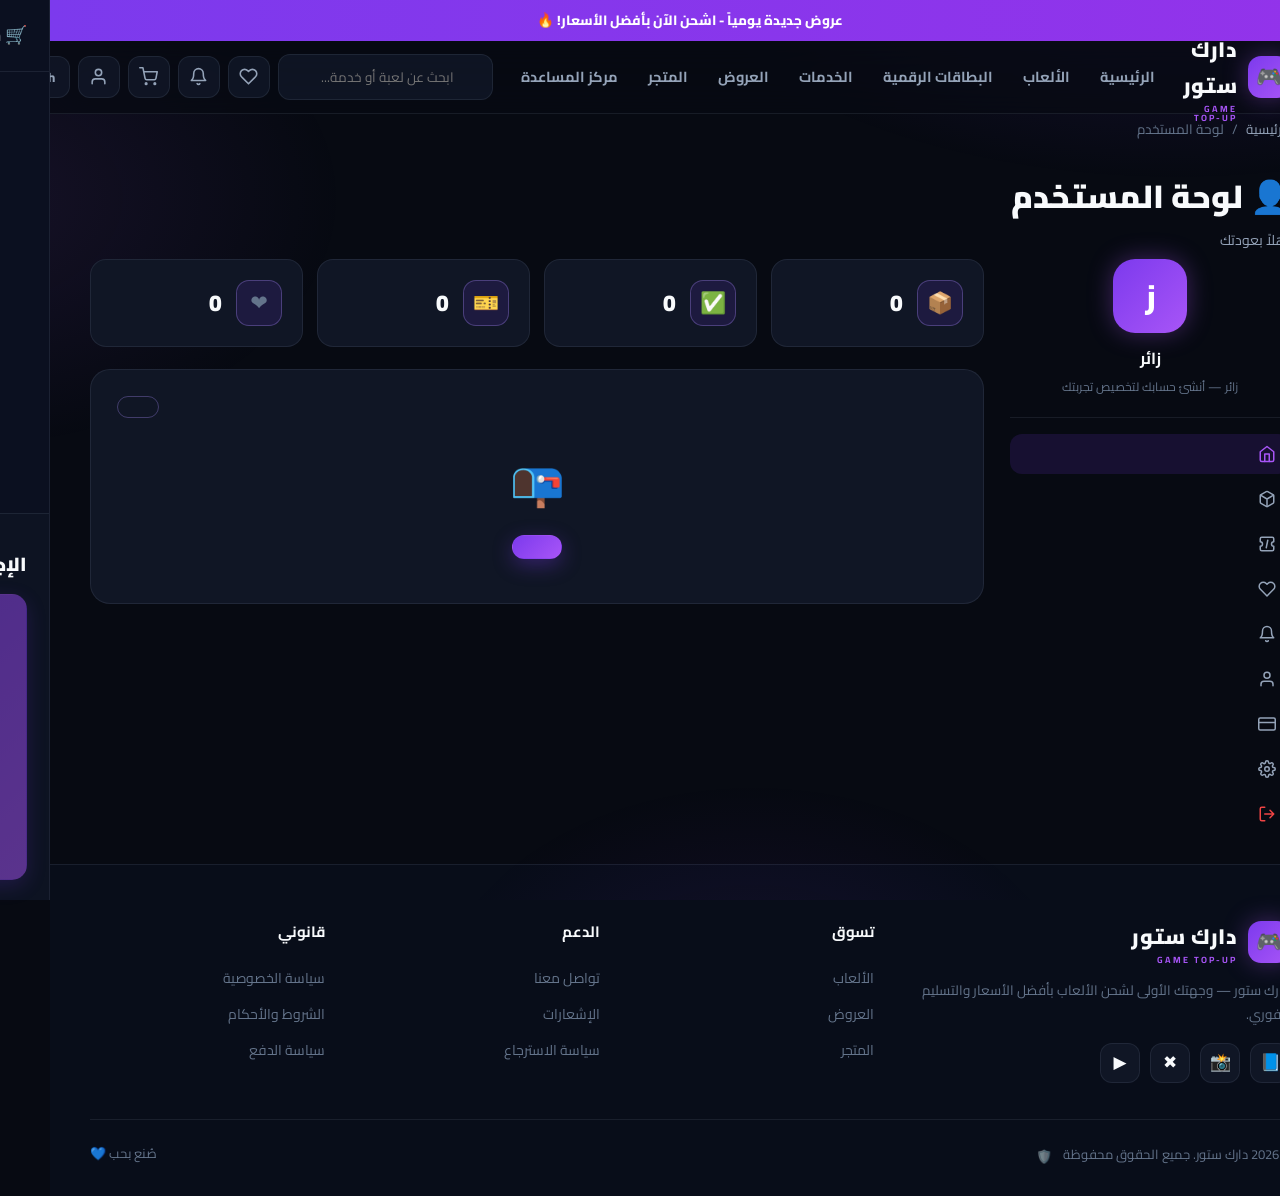
==== account.html @ ea0a81c5 "Add files via upload" ====
<!DOCTYPE html>
<html lang="ar" dir="rtl">
<head>
  <meta charset="UTF-8">
  <meta name="viewport" content="width=device-width, initial-scale=1.0">
  <title>دارك ستور — حسابي</title>
  <meta name="description" content="لوحة المستخدم في دارك ستور — الطلبات، التذاكر، المفضلة، الإشعارات.">
  <link rel="icon" href="data:image/svg+xml,<svg xmlns='http://www.w3.org/2000/svg' viewBox='0 0 100 100'><text y='.9em' font-size='90'>🎮</text></svg>">
  <link rel="preconnect" href="https://fonts.googleapis.com">
  <link rel="preconnect" href="https://fonts.gstatic.com" crossorigin>
  <link href="https://fonts.googleapis.com/css2?family=Cairo:wght@400;600;700;800;900&display=swap" rel="stylesheet">
  <link rel="stylesheet" href="css/style.css">
</head>
<body data-page="account">

  <div id="appHeader"></div>

  <main class="main-content">
    <div class="container">
      <nav class="breadcrumb" aria-label="breadcrumb">
        <a href="index.html" data-i18n="nav.home"></a> /
        <span data-i18n="acc.title"></span>
      </nav>
      <div class="page-title">
        <h1>👤 <span data-i18n="acc.title"></span></h1>
        <p data-i18n="acc.welcome"></p>
      </div>

      <div class="account-layout">
        <aside id="userSidebar"></aside>
        <div id="accountContent"></div>
      </div>
    </div>
  </main>

  <div id="appFooter"></div>

  <div class="overlay" id="overlay"></div>
  <aside class="drawer" id="drawer" aria-label="السلة">
    <div class="drawer-head"><h3>🛒 <span data-i18n="cart.title"></span></h3><button class="btn-icon modal-close" onclick="closeCart()" aria-label="إغلاق">✕</button></div>
    <div class="drawer-body"></div>
    <div class="drawer-foot"></div>
  </aside>

  <div class="modal-backdrop" id="adminModal">
    <div class="modal admin-login-card">
      <button class="btn-icon modal-close" data-close="adminModal" aria-label="إغلاق">✕</button>
      <span class="lock">🛡️</span>
      <h1 data-i18n="a.login"></h1>
      <p data-i18n="a.loginSub"></p>
      <div class="field">
        <label for="adminPassInput" data-i18n="a.password"></label>
        <input class="input" id="adminPassInput" type="password" placeholder="••••••••">
      </div>
      <button class="btn btn-primary btn-lg btn-block" id="adminLoginBtn" data-i18n="a.enter"></button>
    </div>
  </div>

  <button id="backTop" aria-label="الصعود للأعلى">↑</button>
  <div class="toasts"></div>

  <script src="config/data.js"></script>
  <script src="config/i18n.js"></script>
  <script src="js/ui.js"></script>
  <script src="js/app.js"></script>
  <script src="js/account.js"></script>
</body>
</html>
---- css/style.css ----
/* =====================================================
   DARK STORE — Premium Dark Gaming Theme (Purple Neon)
   ===================================================== */
:root{
  --bg:#070A12;
  --bg-soft:#0B1020;
  --surface:#101625;
  --surface-2:#151D30;
  --surface-3:#1A2338;
  --border:rgba(148,163,184,.12);
  --border-2:rgba(167,139,250,.32);
  --text:#F8FAFC;
  --text-2:#94A3B8;
  --text-3:#64748B;
  --accent:#7C3AED;
  --accent-2:#A855F7;
  --accent-3:#9333EA;
  --grad:linear-gradient(135deg,#7C3AED,#A855F7);
  --glow:0 0 24px rgba(168,85,247,.35);
  --glow-soft:0 10px 34px rgba(2,4,12,.55);
  --ok:#22C55E;
  --warn:#F59E0B;
  --danger:#EF4444;
  --radius:18px;
  --radius-sm:12px;
  --font:'Cairo','Segoe UI',system-ui,sans-serif;
  --transition:.25s cubic-bezier(.4,0,.2,1);
}
*{margin:0;padding:0;box-sizing:border-box}
html{scroll-behavior:smooth}
body{
  font-family:var(--font);
  background:var(--bg);
  color:var(--text);
  line-height:1.7;
  min-height:100vh;
  overflow-x:hidden;
  -webkit-font-smoothing:antialiased;
}
body::before{
  content:"";position:fixed;inset:0;z-index:0;pointer-events:none;
  background:
    radial-gradient(900px 480px at 88% -12%,rgba(124,58,237,.18),transparent 60%),
    radial-gradient(720px 460px at -8% 22%,rgba(168,85,247,.10),transparent 55%),
    radial-gradient(560px 420px at 55% 115%,rgba(147,51,234,.10),transparent 60%);
}
a{color:inherit;text-decoration:none}
img{max-width:100%;display:block}
button{font-family:var(--font);cursor:pointer;border:none;background:none;color:inherit}
input,select,textarea{font-family:var(--font)}
::selection{background:var(--accent);color:#fff}
::-webkit-scrollbar{width:10px;height:10px}
::-webkit-scrollbar-track{background:var(--bg)}
::-webkit-scrollbar-thumb{background:var(--surface-2);border-radius:20px}
::-webkit-scrollbar-thumb:hover{background:var(--accent)}
:focus-visible{outline:2px solid var(--accent-2);outline-offset:2px;border-radius:6px}
.sr-only{position:absolute;width:1px;height:1px;padding:0;margin:-1px;overflow:hidden;clip:rect(0,0,0,0);white-space:nowrap;border:0}

.container{max-width:1240px;margin:0 auto;padding:0 20px;position:relative;z-index:1}
.page{padding:28px 0 64px;animation:pageIn .45s ease}
@keyframes pageIn{from{opacity:0;transform:translateY(12px)}to{opacity:1;transform:none}}
.main-content{position:relative;z-index:1}

/* ============ Announcement bar ============ */
.announce{
  background:linear-gradient(90deg,#7C3AED,#9333EA,#A855F7);
  background-size:200% 100%;
  animation:announceMove 8s linear infinite;
  color:#fff;text-align:center;font-size:13.5px;font-weight:800;padding:9px 16px;
  position:relative;z-index:130;
}
@keyframes announceMove{0%{background-position:0 0}100%{background-position:-200% 0}}

/* ============ Header ============ */
.site-header{
  position:sticky;top:0;z-index:120;
  background:rgba(7,10,18,.72);
  backdrop-filter:blur(18px);-webkit-backdrop-filter:blur(18px);
  border-bottom:1px solid var(--border);
}
.hdr-inner{display:flex;align-items:center;gap:14px;height:72px}
.logo{display:flex;align-items:center;gap:11px;font-weight:900;font-size:21px;letter-spacing:.3px}
.logo-badge{
  width:42px;height:42px;border-radius:13px;background:var(--grad);color:#fff;
  display:flex;align-items:center;justify-content:center;font-size:21px;
  box-shadow:var(--glow);flex-shrink:0;
}
.logo small{display:block;font-size:9px;color:var(--accent-2);font-weight:700;line-height:1;letter-spacing:2px}
.nav-links{display:flex;align-items:center;gap:2px}
.nav-link{
  position:relative;padding:10px 14px;border-radius:11px;font-weight:700;
  color:var(--text-2);transition:var(--transition);font-size:14.5px;white-space:nowrap;
}
.nav-link:hover{color:var(--text);background:rgba(124,58,237,.08)}
.nav-link.active{color:var(--accent-2);background:rgba(124,58,237,.12)}
.nav-link.active::after{
  content:"";position:absolute;bottom:3px;inset-inline:14px;height:2px;
  background:var(--grad);border-radius:4px;
}
.hdr-actions{display:flex;align-items:center;gap:8px;margin-inline-start:auto}
.search-box{position:relative}
.search-box input{
  width:215px;background:rgba(21,29,48,.6);border:1px solid var(--border);
  border-radius:12px;padding:9px 14px;padding-inline-start:38px;color:var(--text);
  outline:none;transition:var(--transition);font-size:13.5px;
}
.search-box input:focus{border-color:var(--accent);box-shadow:0 0 0 3px rgba(124,58,237,.18);width:250px}
.search-box .s-ic{position:absolute;inset-inline-start:12px;top:50%;transform:translateY(-50%);color:var(--text-3);pointer-events:none}
.icon-btn{
  width:42px;height:42px;padding:0;border-radius:12px;position:relative;
  background:rgba(21,29,48,.6);border:1px solid var(--border);color:var(--text-2);
  display:inline-flex;align-items:center;justify-content:center;transition:var(--transition);
}
.icon-btn:hover{color:var(--accent-2);border-color:var(--accent);transform:translateY(-1px)}
.icon-btn svg{width:19px;height:19px}
.count-badge{
  position:absolute;top:-5px;inset-inline-end:-5px;min-width:19px;height:19px;
  border-radius:19px;background:var(--grad);color:#fff;font-size:10.5px;font-weight:900;
  display:flex;align-items:center;justify-content:center;padding:0 5px;
  box-shadow:0 0 10px rgba(168,85,247,.5);
}
.lang-pill{
  height:42px;padding:0 14px;border-radius:12px;background:rgba(21,29,48,.6);
  border:1px solid var(--border);color:var(--text-2);font-size:13px;font-weight:800;
  display:inline-flex;align-items:center;gap:7px;transition:var(--transition);
}
.lang-pill:hover{color:var(--accent-2);border-color:var(--accent)}
.hamburger{display:none}

/* mobile drawer nav */
.mobile-nav{
  position:fixed;inset:0;z-index:220;background:rgba(5,7,14,.92);backdrop-filter:blur(20px);
  display:flex;flex-direction:column;padding:24px;transform:translateX(100%);
  transition:transform .35s cubic-bezier(.4,0,.2,1);
}
[dir="ltr"] .mobile-nav{transform:translateX(-100%)}
.mobile-nav.open{transform:translateX(0)}
.mobile-nav-head{display:flex;align-items:center;justify-content:space-between;margin-bottom:22px}
.mobile-nav .search-box{width:100%;margin-bottom:18px}
.mobile-nav .search-box input{width:100%}
.mobile-nav-links{display:flex;flex-direction:column;gap:6px;flex:1;overflow-y:auto}
.mobile-nav-links a{
  padding:14px 16px;border-radius:13px;font-weight:800;font-size:16px;color:var(--text-2);
  display:flex;align-items:center;gap:12px;transition:var(--transition);
}
.mobile-nav-links a:hover,.mobile-nav-links a.active{background:rgba(124,58,237,.14);color:var(--accent-2)}
.mobile-nav-foot{display:flex;gap:10px;padding-top:16px;border-top:1px solid var(--border)}
.mobile-nav-foot .icon-btn{flex:1}

/* ============ Buttons ============ */
.btn{
  display:inline-flex;align-items:center;justify-content:center;gap:8px;
  padding:11px 24px;border-radius:13px;font-weight:800;font-size:14.5px;
  transition:var(--transition);border:1px solid transparent;white-space:nowrap;
  position:relative;overflow:hidden;
}
.btn:disabled{opacity:.5;cursor:not-allowed;transform:none!important}
.btn-primary{background:var(--grad);color:#fff;box-shadow:0 6px 20px rgba(124,58,237,.35)}
.btn-primary:hover{transform:translateY(-2px);box-shadow:0 10px 30px rgba(168,85,247,.5)}
.btn-primary::after{
  content:"";position:absolute;top:0;inset-inline-start:-120%;width:60%;height:100%;
  background:linear-gradient(120deg,transparent,rgba(255,255,255,.28),transparent);
  transform:skewX(-20deg);transition:inset-inline-start .6s;
}
.btn-primary:hover::after{inset-inline-start:160%}
.btn-ghost{background:var(--surface-2);border-color:var(--border-2);color:var(--text)}
.btn-ghost:hover{border-color:var(--accent);color:var(--accent-2);transform:translateY(-1px)}
.btn-outline{background:transparent;border-color:var(--border-2);color:var(--text-2)}
.btn-outline:hover{border-color:var(--accent-2);color:var(--accent-2)}
.btn-danger{background:rgba(239,68,68,.14);border-color:rgba(239,68,68,.4);color:var(--danger)}
.btn-danger:hover{background:rgba(239,68,68,.24)}
.btn-success{background:rgba(34,197,94,.14);border-color:rgba(34,197,94,.4);color:var(--ok)}
.btn-success:hover{background:rgba(34,197,94,.24)}
.btn-lg{padding:14px 32px;font-size:16px;border-radius:15px}
.btn-sm{padding:7px 14px;font-size:12.5px;border-radius:10px}
.btn-block{width:100%}
.btn-glow{animation:btnGlow 2.4s ease-in-out infinite}
@keyframes btnGlow{0%,100%{box-shadow:0 6px 20px rgba(124,58,237,.35)}50%{box-shadow:0 6px 34px rgba(168,85,247,.7)}}

/* ============ Hero ============ */
.hero{padding:34px 0 8px;position:relative}
.hero-slider{position:relative;border-radius:28px;overflow:hidden;border:1px solid var(--border);box-shadow:var(--glow-soft);height:430px;background:var(--surface)}
.hero-slide{
  position:absolute;inset:0;opacity:0;transition:opacity .8s ease;pointer-events:none;
  display:flex;align-items:center;padding:60px 64px;
}
.hero-slide.active{opacity:1;pointer-events:auto}
.hero-bg{position:absolute;inset:0}
.hero-bg img{width:100%;height:100%;object-fit:cover;opacity:.35;transition:transform 8s ease}
.hero-slide.active .hero-bg img{transform:scale(1.08)}
.hero-bg::after{content:"";position:absolute;inset:0;background:linear-gradient(120deg,rgba(7,10,18,.95) 20%,rgba(7,10,18,.55) 60%,rgba(124,58,237,.25))}
.hero-content{position:relative;z-index:2;max-width:600px}
.hero-tag{
  display:inline-flex;align-items:center;gap:8px;padding:7px 16px;border-radius:100px;
  background:rgba(168,85,247,.12);border:1px solid var(--border-2);
  font-weight:800;font-size:12.5px;color:var(--accent-2);margin-bottom:22px;letter-spacing:.4px;
}
.hero-title{font-size:52px;line-height:1.18;font-weight:900;margin-bottom:14px}
.hero-title .grad{background:var(--grad);-webkit-background-clip:text;background-clip:text;color:transparent}
.hero-sub{color:var(--text-2);font-size:18px;font-weight:600;margin-bottom:28px}
.hero-actions{display:flex;gap:14px;flex-wrap:wrap}
.hero-stats{display:flex;gap:26px;margin-top:34px;flex-wrap:wrap}
.hstat b{font-size:22px;font-weight:900;color:var(--accent-2);display:block;line-height:1.2}
.hstat span{font-size:12px;color:var(--text-3);font-weight:700}
.hero-orbs{position:absolute;inset:0;z-index:1;pointer-events:none;overflow:hidden}
.orb{position:absolute;border-radius:50%;background:radial-gradient(circle,rgba(168,85,247,.35),transparent 70%);filter:blur(4px);animation:float 9s ease-in-out infinite}
.orb.o1{width:260px;height:260px;inset-inline-end:-40px;top:-60px}
.orb.o2{width:180px;height:180px;inset-inline-start:6%;bottom:10%;animation-delay:-3s}
.orb.o3{width:110px;height:110px;inset-inline-end:38%;top:16%;animation-delay:-6s}
.hero-chip{
  position:absolute;z-index:2;background:rgba(21,29,48,.55);backdrop-filter:blur(10px);
  border:1px solid var(--border-2);border-radius:14px;padding:12px 16px;font-weight:800;font-size:13px;
  display:flex;align-items:center;gap:10px;box-shadow:var(--glow-soft);animation:float 8s ease-in-out infinite;
}
.hero-chip.chip1{inset-inline-start:6%;top:22%;animation-delay:-2s}
.hero-chip.chip2{inset-inline-end:8%;bottom:24%;animation-delay:-5s}
.hero-chip .hc-ic{width:34px;height:34px;border-radius:10px;background:var(--grad);display:flex;align-items:center;justify-content:center;font-size:16px}
@keyframes float{0%,100%{transform:translateY(0)}50%{transform:translateY(-14px)}}
.slider-dots{position:absolute;bottom:18px;inset-inline-start:0;inset-inline-end:0;display:flex;justify-content:center;gap:8px;z-index:3}
.slider-dots span{width:8px;height:8px;border-radius:20px;background:rgba(255,255,255,.35);cursor:pointer;transition:.3s}
.slider-dots span.active{width:26px;background:var(--grad)}
.slider-arrow{
  position:absolute;top:50%;transform:translateY(-50%);z-index:3;
  width:44px;height:44px;border-radius:50%;background:rgba(7,10,18,.55);backdrop-filter:blur(6px);
  border:1px solid var(--border-2);display:flex;align-items:center;justify-content:center;
  font-size:20px;color:#fff;transition:var(--transition);cursor:pointer;
}
.slider-arrow:hover{background:var(--accent);border-color:var(--accent)}
.slider-arrow.prev{inset-inline-start:16px}
.slider-arrow.next{inset-inline-end:16px}

/* ============ Trust cards ============ */
.trust-grid{display:grid;grid-template-columns:repeat(4,1fr);gap:16px;margin-top:28px}
.trust-card{
  background:linear-gradient(160deg,rgba(21,29,48,.9),rgba(16,22,37,.9));
  border:1px solid var(--border);border-radius:var(--radius);padding:24px 22px;
  display:flex;gap:14px;align-items:flex-start;transition:var(--transition);position:relative;overflow:hidden;
}
.trust-card::after{content:"";position:absolute;top:-30px;inset-inline-end:-30px;width:90px;height:90px;background:radial-gradient(circle,rgba(124,58,237,.22),transparent 70%);opacity:0;transition:var(--transition)}
.trust-card:hover{transform:translateY(-4px);border-color:var(--border-2);box-shadow:0 12px 30px rgba(124,58,237,.15)}
.trust-card:hover::after{opacity:1}
.tc-ic{width:48px;height:48px;border-radius:14px;background:rgba(124,58,237,.14);border:1px solid var(--border-2);display:flex;align-items:center;justify-content:center;font-size:23px;flex-shrink:0}
.trust-card b{font-size:15.5px;display:block;margin-bottom:3px}
.trust-card p{color:var(--text-3);font-size:12.5px;line-height:1.6}

/* ============ Sections ============ */
.section{padding:52px 0}
.section-head{display:flex;align-items:flex-end;justify-content:space-between;gap:20px;margin-bottom:28px;flex-wrap:wrap}
.section-head .kick{display:inline-flex;align-items:center;gap:6px;color:var(--accent-2);font-size:12.5px;font-weight:900;letter-spacing:1.2px;margin-bottom:6px}
.section-head h2{font-size:29px;font-weight:900;line-height:1.3}
.section-head .sub{color:var(--text-3);font-size:14px;margin-top:4px}
.link-all{
  display:inline-flex;align-items:center;gap:8px;padding:10px 20px;border-radius:100px;
  border:1px solid var(--border-2);color:var(--text-2);font-weight:800;font-size:13.5px;transition:var(--transition);
}
.link-all:hover{background:rgba(124,58,237,.12);border-color:var(--accent);color:var(--accent-2)}
.link-all svg{width:15px;height:15px}

/* ============ Category tabs + games ============ */
.cat-tabs{display:flex;gap:10px;flex-wrap:wrap;margin-bottom:24px}
.cat-tab{
  padding:9px 20px;border-radius:100px;background:var(--surface);border:1px solid var(--border);
  font-weight:800;font-size:13.5px;color:var(--text-2);transition:var(--transition);
}
.cat-tab:hover{color:var(--text);border-color:var(--border-2);transform:translateY(-1px)}
.cat-tab.active{background:var(--grad);color:#fff;border-color:transparent;box-shadow:0 4px 16px rgba(124,58,237,.4)}
.games-grid{display:grid;grid-template-columns:repeat(auto-fill,minmax(280px,1fr));gap:18px}
.game-card{
  background:var(--surface);border:1px solid var(--border);border-radius:var(--radius);
  overflow:hidden;transition:var(--transition);display:flex;flex-direction:column;position:relative;
}
.game-card:hover{transform:translateY(-6px);border-color:var(--border-2);box-shadow:0 16px 40px rgba(124,58,237,.18)}
.gc-banner{position:relative;height:180px;overflow:hidden;cursor:pointer}
.gc-banner img{width:100%;height:100%;object-fit:cover;transition:transform .6s ease;opacity:.75}
.game-card:hover .gc-banner img{transform:scale(1.09)}
.gc-banner .gc-overlay{position:absolute;inset:0;background:linear-gradient(to top,rgba(7,10,18,.92),rgba(7,10,18,.05) 55%,rgba(7,10,18,.25));background-image:linear-gradient(to top,rgba(7,10,18,.94),rgba(7,10,18,.1) 55%)}
.gc-rate{
  position:absolute;top:12px;inset-inline-end:12px;z-index:2;background:rgba(7,10,18,.6);backdrop-filter:blur(6px);
  border:1px solid var(--border-2);border-radius:100px;padding:4px 11px;font-size:12px;font-weight:800;
  display:inline-flex;align-items:center;gap:5px;color:#FFD34E;
}
.gc-fav{
  position:absolute;top:10px;inset-inline-start:12px;z-index:2;width:36px;height:36px;border-radius:11px;
  background:rgba(7,10,18,.55);backdrop-filter:blur(6px);border:1px solid var(--border);
  display:flex;align-items:center;justify-content:center;color:var(--text-2);transition:var(--transition);
}
.gc-fav:hover{color:var(--danger);border-color:rgba(239,68,68,.5)}
.gc-fav.on{color:#fff;background:var(--danger);border-color:var(--danger)}
.gc-fav svg{width:17px;height:17px}
.gc-cat{
  position:absolute;bottom:10px;inset-inline-start:12px;z-index:2;background:rgba(7,10,18,.65);
  border:1px solid var(--border);border-radius:100px;padding:3px 11px;font-size:11px;font-weight:800;color:var(--text-2);
}
.gc-name{position:absolute;bottom:10px;inset-inline-end:12px;z-index:2;font-size:18px;font-weight:900;text-shadow:0 2px 10px rgba(0,0,0,.6)}
.gc-body{padding:15px 16px;display:flex;flex-direction:column;gap:11px;flex:1}
.gc-meta{display:flex;justify-content:space-between;align-items:center;font-size:12px;color:var(--text-3);font-weight:700}
.gc-pkgs{display:flex;gap:7px;flex-wrap:wrap}
.pkg-chip{
  background:var(--bg-soft);border:1px solid var(--border);border-radius:9px;
  padding:5px 10px;font-size:11.5px;font-weight:700;color:var(--text-2);
}
.pkg-chip b{color:var(--accent-2)}
.gc-foot{display:flex;align-items:center;justify-content:space-between;gap:10px;margin-top:auto}
.gc-price{font-size:13.5px;font-weight:800;color:var(--text-3)}
.gc-price b{color:var(--text);font-size:19px}
.gc-price small{color:var(--text-3);text-decoration:line-through;font-size:12px;font-weight:600;margin-inline-start:5px}

/* ============ Flash sales ============ */
.flash-head{
  display:flex;align-items:center;justify-content:space-between;gap:20px;flex-wrap:wrap;
  background:linear-gradient(160deg,rgba(124,58,237,.14),rgba(21,29,48,.6));
  border:1px solid var(--border-2);border-radius:22px;padding:22px 26px;margin-bottom:24px;
  position:relative;overflow:hidden;
}
.flash-head::before{content:"";position:absolute;inset:0;background:radial-gradient(420px 220px at 85% 0,rgba(168,85,247,.2),transparent)}
.flash-title{display:flex;align-items:center;gap:14px;position:relative}
.flash-title .bolt{font-size:30px;animation:bolt 1.3s ease-in-out infinite}
@keyframes bolt{0%,100%{transform:rotate(0) scale(1)}50%{transform:rotate(14deg) scale(1.18)}}
.flash-title h3{font-size:22px;font-weight:900}
.flash-title p{color:var(--text-3);font-size:13px}
.countdown{display:flex;gap:9px;position:relative}
.countdown div{background:rgba(7,10,18,.7);border:1px solid var(--border-2);border-radius:12px;padding:8px 14px;text-align:center;min-width:60px}
.countdown b{font-size:21px;font-weight:900;color:var(--accent-2);display:block;line-height:1.2;font-variant-numeric:tabular-nums}
.countdown span{font-size:10.5px;color:var(--text-3)}
.flash-grid{display:grid;grid-template-columns:repeat(auto-fill,minmax(245px,1fr));gap:16px}
.flash-card{
  background:var(--surface);border:1px solid var(--border);border-radius:var(--radius);
  padding:20px;display:flex;flex-direction:column;gap:10px;transition:var(--transition);position:relative;overflow:hidden;
}
.flash-card::before{content:"";position:absolute;top:-40px;inset-inline-end:-40px;width:130px;height:130px;background:radial-gradient(circle,rgba(168,85,247,.28),transparent 70%)}
.flash-card:hover{transform:translateY(-4px);border-color:var(--accent);box-shadow:0 12px 30px rgba(124,58,237,.18)}
.flash-card .fc-top{display:flex;align-items:center;gap:12px}
.flash-card .fc-top .gemoji{font-size:32px}
.flash-card h4{font-size:15px;font-weight:800}
.flash-card .fc-cat{color:var(--text-3);font-size:12px}
.flash-card .fc-price{display:flex;align-items:baseline;gap:8px;margin-top:4px}
.flash-card .now{font-size:23px;font-weight:900;color:var(--accent-2)}
.flash-card .old{font-size:13px;color:var(--text-3);text-decoration:line-through}
.flash-card .off{background:rgba(239,68,68,.15);color:var(--danger);border:1px solid rgba(239,68,68,.35);font-size:11.5px;font-weight:900;padding:2px 9px;border-radius:100px}
.flash-card .btn{width:100%;margin-top:6px}

/* ============ Widget ============ */
.widget{
  background:linear-gradient(165deg,rgba(21,29,48,.9),rgba(16,22,37,.9));
  border:1px solid var(--border);border-radius:26px;padding:36px;
  position:relative;overflow:hidden;
}
.widget::before{content:"";position:absolute;top:-90px;inset-inline-end:-90px;width:280px;height:280px;background:radial-gradient(circle,rgba(124,58,237,.22),transparent 70%)}
.widget::after{content:"";position:absolute;bottom:-80px;inset-inline-start:-70px;width:230px;height:230px;background:radial-gradient(circle,rgba(168,85,247,.14),transparent 70%)}
.widget-grid{display:grid;grid-template-columns:.85fr 1.15fr;gap:36px;position:relative;align-items:center}
.widget-visual{text-align:center}
.wimg{position:relative;max-width:300px;margin:0 auto 18px;border-radius:20px;overflow:hidden;border:1px solid var(--border-2);box-shadow:var(--glow-soft)}
.wimg img{width:100%;height:190px;object-fit:cover;opacity:.5;transition:.5s}
.wimg:hover img{transform:scale(1.06);opacity:.7}
.wimg .wemoji{position:absolute;inset:0;display:flex;align-items:center;justify-content:center;font-size:74px;filter:drop-shadow(0 8px 20px rgba(0,0,0,.5))}
.widget-visual h3{font-size:26px;font-weight:900;margin:12px 0 8px}
.widget-visual p{color:var(--text-3);font-size:14px}
.field{margin-bottom:16px}
.field label{display:block;font-weight:800;font-size:13px;margin-bottom:8px;color:var(--text-2)}
.input,.select,.textarea{
  width:100%;background:rgba(7,10,18,.6);border:1px solid var(--border);border-radius:12px;
  padding:12px 16px;color:var(--text);outline:none;transition:var(--transition);font-size:14.5px;
}
.input:focus,.select:focus,.textarea:focus{border-color:var(--accent);box-shadow:0 0 0 3px rgba(124,58,237,.15)}
.input.field-error{border-color:var(--danger)!important;box-shadow:0 0 0 3px rgba(239,68,68,.12)}
.pkg-list{display:flex;gap:10px;flex-wrap:wrap}
.pkg-opt{
  background:rgba(7,10,18,.6);border:1px solid var(--border-2);border-radius:12px;
  padding:10px 16px;text-align:center;cursor:pointer;transition:var(--transition);min-width:96px;
}
.pkg-opt:hover{border-color:var(--accent)}
.pkg-opt.active{background:rgba(124,58,237,.16);border-color:var(--accent-2);box-shadow:0 0 16px rgba(168,85,247,.3)}
.pkg-opt b{font-size:13.5px;display:block;color:var(--text)}
.pkg-opt span{font-size:12px;color:var(--accent-2);font-weight:800}
.pkg-opt small{font-size:11px;color:var(--text-3);text-decoration:line-through;display:block}
.hint{font-size:12px;color:var(--text-3);margin-top:8px}

/* ============ Why / steps ============ */
.why-grid{display:grid;grid-template-columns:repeat(auto-fit,minmax(215px,1fr));gap:16px}
.why-card{
  background:var(--surface);border:1px solid var(--border);border-radius:var(--radius);
  padding:28px 22px;text-align:center;transition:var(--transition);
}
.why-card:hover{border-color:var(--border-2);transform:translateY(-4px);box-shadow:0 12px 28px rgba(124,58,237,.14)}
.why-card .wicon{
  width:58px;height:58px;border-radius:16px;margin:0 auto 14px;font-size:26px;
  background:rgba(124,58,237,.14);border:1px solid var(--border-2);
  display:flex;align-items:center;justify-content:center;
}
.why-card b{font-size:16px;display:block;margin-bottom:6px}
.why-card p{color:var(--text-3);font-size:13px}
.steps{display:grid;grid-template-columns:repeat(auto-fit,minmax(180px,1fr));gap:16px}
.step{
  background:var(--surface);border:1px solid var(--border);border-radius:var(--radius);
  padding:28px 20px;text-align:center;position:relative;transition:var(--transition);
}
.step:hover{border-color:var(--border-2);transform:translateY(-4px)}
.step .snum{
  width:44px;height:44px;border-radius:14px;margin:0 auto 14px;background:var(--grad);color:#fff;
  display:flex;align-items:center;justify-content:center;font-weight:900;font-size:18px;box-shadow:var(--glow);
}
.step .sicon{font-size:30px;display:block;margin-bottom:8px}
.step b{font-size:15px;display:block;margin-bottom:6px}
.step p{color:var(--text-3);font-size:12.5px}
.step::after{content:"←";position:absolute;top:50%;inset-inline-end:-13px;transform:translateY(-50%);color:var(--accent);font-size:20px;font-weight:900;z-index:2}
.step:last-child::after{display:none}

/* ============ News + FAQ ============ */
.news-grid{display:grid;grid-template-columns:1fr 1fr;gap:28px}
.news-list{display:flex;flex-direction:column;gap:12px}
.news-item{
  display:flex;gap:14px;background:var(--surface);border:1px solid var(--border);
  border-radius:14px;padding:16px;transition:var(--transition);cursor:pointer;
}
.news-item:hover{border-color:var(--border-2);transform:translateY(-2px)}
.news-item .nimg{width:56px;height:56px;border-radius:12px;flex-shrink:0;object-fit:cover;border:1px solid var(--border-2)}
.news-item b{font-size:14px;display:block;line-height:1.5}
.news-item span{color:var(--text-3);font-size:12px}
.faq-item{background:var(--surface);border:1px solid var(--border);border-radius:14px;margin-bottom:12px;overflow:hidden;transition:var(--transition)}
.faq-item:hover{border-color:var(--border-2)}
.faq-q{width:100%;display:flex;align-items:center;justify-content:space-between;gap:14px;padding:17px 20px;font-weight:800;font-size:15px;text-align:start;transition:var(--transition)}
.faq-q:hover{color:var(--accent-2)}
.faq-q .fx{transition:.3s;color:var(--accent-2);font-size:20px;line-height:1}
.faq-item.open .faq-q .fx{transform:rotate(45deg)}
.faq-a{max-height:0;overflow:hidden;transition:max-height .35s ease;padding:0 20px;color:var(--text-2);font-size:14px}
.faq-item.open .faq-a{max-height:320px;padding-bottom:18px}

/* ============ CTA ============ */
.cta-banner{
  background:linear-gradient(135deg,#7C3AED,#9333EA 55%,#A855F7);
  border-radius:28px;padding:52px 40px;text-align:center;color:#fff;
  position:relative;overflow:hidden;box-shadow:0 20px 50px rgba(124,58,237,.4);
}
.cta-banner::before{content:"🎮";position:absolute;font-size:200px;opacity:.12;top:-50px;inset-inline-start:30px;animation:float 7s ease-in-out infinite}
.cta-banner::after{content:"⚡";position:absolute;font-size:140px;opacity:.1;bottom:-40px;inset-inline-end:40px;animation:float 9s ease-in-out infinite}
.cta-banner h2{font-size:32px;font-weight:900;margin-bottom:10px;position:relative}
.cta-banner p{font-size:16px;opacity:.92;margin-bottom:26px;position:relative}
.cta-banner .btn{background:#fff;color:#7C3AED;position:relative;box-shadow:0 10px 30px rgba(0,0,0,.25)}
.cta-banner .btn:hover{transform:translateY(-2px)}

/* ============ Footer ============ */
.site-footer{border-top:1px solid var(--border);padding:54px 0 26px;margin-top:30px;background:rgba(11,16,32,.5)}
.footer-grid{display:grid;grid-template-columns:1.6fr 1fr 1fr 1fr;gap:40px;margin-bottom:36px}
.site-footer h4{font-size:15px;margin-bottom:16px;color:var(--text)}
.site-footer .f-link{display:block;color:var(--text-3);padding:6px 0;font-size:14px;transition:var(--transition)}
.site-footer .f-link:hover{color:var(--accent-2);transform:translateX(-3px)}
[dir="ltr"] .site-footer .f-link:hover{transform:translateX(3px)}
.socials{display:flex;gap:10px;margin-top:16px}
.socials a{
  width:40px;height:40px;border-radius:12px;background:var(--surface);border:1px solid var(--border);
  display:flex;align-items:center;justify-content:center;font-size:17px;transition:var(--transition);
}
.socials a:hover{border-color:var(--accent);transform:translateY(-3px);box-shadow:0 8px 20px rgba(124,58,237,.25)}
.footer-bottom{border-top:1px solid var(--border);padding-top:22px;display:flex;justify-content:space-between;gap:14px;color:var(--text-3);font-size:13px;flex-wrap:wrap}
.admin-shield{background:none;border:none;font-size:13px;opacity:.55;cursor:pointer;padding:2px;transition:var(--transition);vertical-align:middle;margin-inline-start:6px}
.admin-shield:hover{opacity:1;transform:scale(1.25)}

/* ============ Drawer / cart ============ */
.overlay{position:fixed;inset:0;background:rgba(3,5,10,.65);backdrop-filter:blur(4px);z-index:300;opacity:0;pointer-events:none;transition:.3s}
.overlay.open{opacity:1;pointer-events:auto}
.drawer{
  position:fixed;top:0;bottom:0;inset-inline-end:-460px;width:460px;max-width:100%;
  background:var(--bg-soft);border-inline-start:1px solid var(--border);z-index:310;
  transition:inset-inline-end .38s cubic-bezier(.4,0,.2,1);display:flex;flex-direction:column;
}
.drawer.open{inset-inline-end:0}
.drawer-head{display:flex;align-items:center;justify-content:space-between;padding:20px 22px;border-bottom:1px solid var(--border)}
.drawer-head h3{font-size:18px;font-weight:900}
.drawer-body{flex:1;overflow-y:auto;padding:8px 22px}
.cart-item{display:flex;gap:14px;padding:15px 0;border-bottom:1px solid var(--border);align-items:center}
.cart-item .ci-badge{width:52px;height:52px;border-radius:13px;display:flex;align-items:center;justify-content:center;font-size:26px;flex-shrink:0}
.cart-item .ci-info{flex:1;min-width:0}
.cart-item .ci-name{font-weight:800;font-size:14px;margin-bottom:2px;line-height:1.4}
.cart-item .ci-id{color:var(--accent-2);font-size:12px;font-weight:700}
.cart-item .ci-price{color:var(--text);font-weight:900;font-size:14px;margin-top:4px}
.ci-qty{display:flex;align-items:center;gap:8px}
.ci-qty button{width:28px;height:28px;border-radius:8px;background:var(--surface);border:1px solid var(--border);font-weight:800;transition:var(--transition)}
.ci-qty button:hover{border-color:var(--accent);color:var(--accent-2)}
.ci-qty span{min-width:22px;text-align:center;font-weight:800;font-variant-numeric:tabular-nums}
.ci-remove{color:var(--text-3);font-size:13px;transition:var(--transition);width:30px;height:30px;border-radius:9px}
.ci-remove:hover{color:var(--danger);background:rgba(239,68,68,.1)}
.drawer-foot{padding:20px 22px;border-top:1px solid var(--border);background:rgba(16,22,37,.5)}
.sum-row{display:flex;justify-content:space-between;margin-bottom:10px;font-size:14px;color:var(--text-2)}
.sum-row.total{font-size:19px;font-weight:900;color:var(--text);margin:14px 0}
.sum-row.total b{color:var(--accent-2)}
.drawer-foot .btn{width:100%}
.empty{text-align:center;padding:56px 24px;color:var(--text-3)}
.empty .big{font-size:58px;margin-bottom:16px;filter:drop-shadow(0 8px 24px rgba(124,58,237,.35))}
.empty h3{color:var(--text);font-size:19px;margin-bottom:6px;font-weight:900}
.empty p{font-size:13.5px;margin-bottom:22px}
.empty .btn{display:inline-flex}

/* ============ Toasts ============ */
.toasts{position:fixed;bottom:24px;inset-inline-end:24px;z-index:500;display:flex;flex-direction:column;gap:10px}
.toast{
  background:rgba(21,29,48,.92);backdrop-filter:blur(10px);border:1px solid var(--border-2);border-radius:13px;
  padding:13px 18px;display:flex;gap:10px;align-items:center;font-size:14px;font-weight:700;
  box-shadow:var(--glow-soft);animation:toastIn .35s ease;min-width:250px;max-width:340px;
}
.toast .dot{width:10px;height:10px;border-radius:50%;flex-shrink:0}
.toast.ok .dot{background:var(--ok);box-shadow:0 0 10px var(--ok)}
.toast.warn .dot{background:var(--warn);box-shadow:0 0 10px var(--warn)}
.toast.err .dot{background:var(--danger);box-shadow:0 0 10px var(--danger)}
@keyframes toastIn{from{opacity:0;transform:translateY(16px) scale(.95)}to{opacity:1;transform:none}}
.toast.out{animation:toastOut .3s ease forwards}
@keyframes toastOut{to{opacity:0;transform:translateY(10px)}}

/* ============ Modals ============ */
.modal-backdrop{
  position:fixed;inset:0;background:rgba(3,5,10,.8);backdrop-filter:blur(8px);z-index:400;
  display:none;align-items:center;justify-content:center;padding:20px;
}
.modal-backdrop.open{display:flex}
.modal{
  background:var(--bg-soft);border:1px solid var(--border-2);border-radius:24px;
  width:100%;max-width:470px;padding:32px;position:relative;
  animation:modalIn .35s cubic-bezier(.2,.8,.3,1);box-shadow:var(--glow-soft);
}
.modal-md{max-width:560px}
.modal-lg{max-width:760px}
@keyframes modalIn{from{opacity:0;transform:translateY(24px) scale(.96)}to{opacity:1;transform:none}}
.modal-close{position:absolute;top:16px;inset-inline-end:16px;width:36px;height:36px;border-radius:11px;color:var(--text-3);transition:var(--transition)}
.modal-close:hover{color:var(--text);background:var(--surface)}
.modal h3{font-size:20px;font-weight:900;margin-bottom:8px;display:flex;align-items:center;gap:10px}
.modal .modal-sub{color:var(--text-3);font-size:13px;margin-bottom:22px}

/* Confirm dialog */
.confirm-actions{display:flex;gap:12px;margin-top:24px}

/* ============ Skeleton ============ */
.sk{position:relative;overflow:hidden;background:var(--surface-2);border-radius:10px}
.sk::after{content:"";position:absolute;inset:0;background:linear-gradient(90deg,transparent,rgba(168,85,247,.08),transparent);animation:skShine 1.3s infinite}
@keyframes skShine{0%{transform:translateX(-100%)}100%{transform:translateX(100%)}}
.sk-card{background:var(--surface);border:1px solid var(--border);border-radius:var(--radius);overflow:hidden}
.sk-card .sk-img{height:180px;border-radius:0}
.sk-card .sk-body{padding:16px;display:flex;flex-direction:column;gap:10px}
.sk-line{height:13px}
.sk-line.w60{width:60%}.sk-line.w40{width:40%}.sk-line.w80{width:80%}
.sk-avatar{width:52px;height:52px;border-radius:13px;flex-shrink:0}

/* ============ Badges / status ============ */
.badge{
  display:inline-flex;align-items:center;gap:6px;padding:4px 12px;border-radius:100px;
  font-size:11.5px;font-weight:900;
}
.badge.pending{background:rgba(245,158,11,.14);color:var(--warn);border:1px solid rgba(245,158,11,.35)}
.badge.processing{background:rgba(124,58,237,.16);color:var(--accent-2);border:1px solid var(--border-2)}
.badge.completed{background:rgba(34,197,94,.14);color:var(--ok);border:1px solid rgba(34,197,94,.35)}
.badge.cancelled{background:rgba(239,68,68,.14);color:var(--danger);border:1px solid rgba(239,68,68,.35)}
.badge.rejected{background:rgba(239,68,68,.14);color:var(--danger);border:1px solid rgba(239,68,68,.35)}
.badge.open{background:rgba(34,197,94,.14);color:var(--ok);border:1px solid rgba(34,197,94,.35)}
.badge.closed{background:rgba(148,163,184,.12);color:var(--text-3);border:1px solid var(--border)}
.badge.low{background:rgba(148,163,184,.12);color:var(--text-2);border:1px solid var(--border)}
.badge.medium{background:rgba(245,158,11,.14);color:var(--warn);border:1px solid rgba(245,158,11,.35)}
.badge.high{background:rgba(239,68,68,.14);color:var(--danger);border:1px solid rgba(239,68,68,.35)}
.badge.urgent{background:var(--grad);color:#fff;border:1px solid transparent}
.badge.purple{background:rgba(124,58,237,.14);color:var(--accent-2);border:1px solid var(--border-2)}
.badge.success{background:rgba(34,197,94,.14);color:var(--ok);border:1px solid rgba(34,197,94,.35)}
.badge.warn{background:rgba(245,158,11,.14);color:var(--warn);border:1px solid rgba(245,158,11,.35)}
.badge.danger{background:rgba(239,68,68,.14);color:var(--danger);border:1px solid rgba(239,68,68,.35)}

/* ============ Breadcrumb / page title ============ */
.breadcrumb{display:flex;align-items:center;gap:8px;color:var(--text-3);font-size:13.5px;padding:4px 0 14px;flex-wrap:wrap}
.breadcrumb a{color:var(--text-2);transition:var(--transition)}
.breadcrumb a:hover{color:var(--accent-2)}
.page-title{padding:14px 0 6px}
.page-title h1{font-size:32px;font-weight:900;margin-bottom:6px}
.page-title p{color:var(--text-2);font-size:14px}

/* ============ Panel / card ============ */
.panel{background:var(--surface);border:1px solid var(--border);border-radius:var(--radius);padding:26px;margin-bottom:18px}
.panel h3{font-size:17px;font-weight:900;margin-bottom:18px;display:flex;align-items:center;gap:10px}
.panel h3 .num{width:28px;height:28px;border-radius:9px;background:var(--grad);color:#fff;display:flex;align-items:center;justify-content:center;font-size:13px;flex-shrink:0}
.field-row{display:grid;grid-template-columns:1fr 1fr;gap:14px}
.switch{position:relative;width:46px;height:26px;display:inline-block;flex-shrink:0}
.switch input{opacity:0;width:0;height:0}
.switch .track{position:absolute;inset:0;background:var(--surface-3);border:1px solid var(--border);border-radius:26px;transition:var(--transition)}
.switch .track::after{content:"";position:absolute;top:3px;inset-inline-start:3px;width:18px;height:18px;border-radius:50%;background:var(--text-3);transition:var(--transition)}
.switch input:checked+.track{background:var(--grad);border-color:transparent}
.switch input:checked+.track::after{inset-inline-start:calc(100% - 21px);background:#fff}

/* ============ Product page ============ */
.prod-grid{display:grid;grid-template-columns:.95fr 1.05fr;gap:34px;align-items:start}
.prod-gallery{position:sticky;top:96px;border-radius:22px;overflow:hidden;border:1px solid var(--border);box-shadow:var(--glow-soft);background:var(--surface)}
.prod-gallery .pg-img{height:380px;position:relative}
.prod-gallery .pg-img img{width:100%;height:100%;object-fit:cover}
.prod-gallery .pg-img::after{content:"";position:absolute;inset:0;background:linear-gradient(to top,rgba(7,10,18,.5),transparent)}
.prod-gallery .pg-emoji{position:absolute;bottom:16px;inset-inline-start:20px;font-size:64px;filter:drop-shadow(0 8px 20px rgba(0,0,0,.5))}
.prod-rate-badge{position:absolute;top:14px;inset-inline-end:14px;z-index:2;background:rgba(7,10,18,.65);backdrop-filter:blur(6px);border:1px solid var(--border-2);border-radius:100px;padding:6px 14px;font-weight:900;color:#FFD34E;display:flex;gap:6px;align-items:center;font-size:13px}
.prod-info h1{font-size:30px;font-weight:900;margin-bottom:8px}
.prod-meta{display:flex;align-items:center;gap:16px;flex-wrap:wrap;color:var(--text-3);font-size:13.5px;margin-bottom:18px}
.prod-meta .stars{color:#FFD34E;letter-spacing:2px}
.prod-cat{display:inline-flex;align-items:center;gap:7px;padding:5px 13px;border-radius:100px;background:rgba(124,58,237,.12);border:1px solid var(--border-2);font-size:12px;font-weight:800;color:var(--accent-2)}
.prod-price{display:flex;align-items:baseline;gap:12px;margin-bottom:22px;flex-wrap:wrap}
.prod-price .now{font-size:34px;font-weight:900;color:var(--accent-2)}
.prod-price .old{font-size:17px;color:var(--text-3);text-decoration:line-through}
.prod-price .off{background:rgba(239,68,68,.15);color:var(--danger);border:1px solid rgba(239,68,68,.35);font-size:12px;font-weight:900;padding:3px 10px;border-radius:100px}
.pkg-chips{display:flex;gap:10px;flex-wrap:wrap;margin-bottom:8px}
.pkg-chip-big{
  background:var(--surface);border:1.5px solid var(--border);border-radius:13px;
  padding:12px 18px;text-align:center;cursor:pointer;transition:var(--transition);min-width:100px;
}
.pkg-chip-big b{font-size:14.5px;display:block}
.pkg-chip-big span{font-size:12px;color:var(--accent-2);font-weight:800}
.pkg-chip-big small{font-size:11px;color:var(--text-3);text-decoration:line-through;display:block}
.pkg-chip-big:hover{border-color:var(--border-2);transform:translateY(-2px)}
.pkg-chip-big.active{background:rgba(124,58,237,.15);border-color:var(--accent-2);box-shadow:0 0 18px rgba(168,85,247,.35)}
.qty-stepper{display:inline-flex;align-items:center;gap:6px;background:var(--surface);border:1px solid var(--border);border-radius:12px;padding:5px}
.qty-stepper button{width:32px;height:32px;border-radius:9px;font-weight:900;font-size:16px;transition:var(--transition)}
.qty-stepper button:hover{background:rgba(124,58,237,.15);color:var(--accent-2)}
.qty-stepper span{min-width:34px;text-align:center;font-weight:900;font-variant-numeric:tabular-nums}
.prod-actions{display:flex;gap:12px;flex-wrap:wrap;margin-top:6px}
.prod-actions .btn{flex:1;min-width:180px}
.prod-secure{display:flex;align-items:center;gap:8px;color:var(--text-3);font-size:12.5px;margin-top:16px}
.tabs{display:flex;gap:6px;border-bottom:1px solid var(--border);margin:34px 0 22px;flex-wrap:wrap}
.tab-btn{padding:11px 18px;font-weight:800;font-size:14px;color:var(--text-3);border-bottom:2.5px solid transparent;transition:var(--transition);margin-bottom:-1px}
.tab-btn:hover{color:var(--text)}
.tab-btn.active{color:var(--accent-2);border-bottom-color:var(--accent-2)}
.tab-panel{display:none}
.tab-panel.active{display:block;animation:pageIn .3s ease}
.tab-panel p{color:var(--text-2);font-size:14.5px;line-height:1.9}
.review-card{background:var(--surface);border:1px solid var(--border);border-radius:14px;padding:16px 18px;margin-bottom:12px}
.review-card .rc-head{display:flex;align-items:center;justify-content:space-between;gap:10px;margin-bottom:6px;flex-wrap:wrap}
.review-card .rc-name{font-weight:900;font-size:14px;display:flex;align-items:center;gap:8px}
.review-card .rc-avatar{width:34px;height:34px;border-radius:10px;background:var(--grad);color:#fff;display:flex;align-items:center;justify-content:center;font-weight:900;font-size:13px}
.review-card .rc-text{color:var(--text-2);font-size:13.5px}
.review-card .rc-date{color:var(--text-3);font-size:11.5px}
.review-form{background:var(--surface);border:1px solid var(--border);border-radius:16px;padding:20px;margin-top:22px}
.stars-input{display:flex;gap:6px;direction:ltr;justify-content:flex-start}
.stars-input button{font-size:24px;color:var(--text-3);transition:var(--transition)}
.stars-input button.on{color:#FFD34E;text-shadow:0 0 12px rgba(255,211,78,.5)}

/* ============ Cart page ============ */
.cart-page-grid{display:grid;grid-template-columns:1.35fr .85fr;gap:26px;align-items:start}
.cart-lines{display:flex;flex-direction:column;gap:14px}
.cart-line{
  display:grid;grid-template-columns:64px 1fr auto auto auto;gap:16px;align-items:center;
  background:var(--surface);border:1px solid var(--border);border-radius:16px;padding:16px 18px;transition:var(--transition);
}
.cart-line:hover{border-color:var(--border-2)}
.cart-line .cl-img{width:60px;height:60px;border-radius:14px;display:flex;align-items:center;justify-content:center;font-size:28px}
.cart-line .cl-name{font-weight:900;font-size:14.5px}
.cart-line .cl-var{color:var(--text-3);font-size:12.5px}
.cart-line .cl-id{color:var(--accent-2);font-size:12px;font-weight:700}
.cart-line .cl-price{font-weight:900;font-size:15px;min-width:90px;text-align:end}
.cart-summary{
  background:linear-gradient(165deg,rgba(21,29,48,.95),rgba(16,22,37,.95));
  border:1px solid var(--border);border-radius:20px;padding:26px;position:sticky;top:96px;
}
.cart-summary h3{font-size:18px;font-weight:900;margin-bottom:20px}
.cart-summary .row{display:flex;justify-content:space-between;margin-bottom:12px;font-size:14px;color:var(--text-2)}
.cart-summary .row.total{font-size:20px;font-weight:900;color:var(--text);border-top:1px solid var(--border);padding-top:14px;margin-top:8px}
.cart-summary .row.total b{color:var(--accent-2)}

/* ============ Checkout wizard ============ */
.wizard{display:flex;align-items:center;gap:6px;margin:20px 0 28px;overflow-x:auto;padding-bottom:6px}
.wstep{display:flex;align-items:center;gap:10px;flex-shrink:0}
.wstep .wdot{
  width:38px;height:38px;border-radius:12px;background:var(--surface);border:1.5px solid var(--border);
  display:flex;align-items:center;justify-content:center;font-weight:900;font-size:14px;color:var(--text-3);transition:var(--transition);
}
.wstep.active .wdot{background:var(--grad);border-color:transparent;color:#fff;box-shadow:var(--glow)}
.wstep.done .wdot{background:rgba(124,58,237,.2);border-color:var(--accent);color:var(--accent-2)}
.wstep span{font-size:13px;font-weight:800;color:var(--text-3);white-space:nowrap}
.wstep.active span{color:var(--text)}
.wbar{width:44px;height:2px;background:var(--border);border-radius:2px;flex-shrink:0}
.wbar.done{background:var(--grad)}
.checkout-layout{display:grid;grid-template-columns:1.15fr .85fr;gap:26px;align-items:start}
.pay-cards{display:flex;flex-direction:column;gap:12px}
.pay-card{
  display:flex;align-items:center;gap:15px;padding:17px;border-radius:15px;
  border:1.5px solid var(--border);background:var(--surface);cursor:pointer;transition:var(--transition);position:relative;
}
.pay-card:hover{border-color:var(--border-2);transform:translateY(-2px)}
.pay-card.active{border-color:var(--accent-2);background:rgba(124,58,237,.1);box-shadow:0 0 20px rgba(168,85,247,.2)}
.pay-card .pc-icon{width:46px;height:46px;border-radius:13px;background:rgba(124,58,237,.13);border:1px solid var(--border-2);display:flex;align-items:center;justify-content:center;font-size:21px;flex-shrink:0}
.pay-card b{font-size:15px;display:block}
.pay-card p{font-size:12px;color:var(--text-3)}
.pay-card .radio{width:20px;height:20px;border-radius:50%;border:2px solid var(--border-2);margin-inline-start:auto;position:relative;transition:var(--transition);flex-shrink:0}
.pay-card.active .radio{border-color:var(--accent-2)}
.pay-card.active .radio::after{content:"";position:absolute;inset:3px;border-radius:50%;background:var(--accent-2)}
.review-items{display:flex;flex-direction:column;gap:10px;margin-bottom:16px}
.review-items .ri{display:flex;justify-content:space-between;gap:12px;font-size:13.5px;color:var(--text-2);padding:9px 0;border-bottom:1px dashed var(--border);align-items:center}
.review-items .ri small{display:block;color:var(--text-3);font-size:11.5px}
.review-items .ri b{color:var(--text);font-size:13px}
.coupon{display:flex;gap:10px;margin:16px 0}
.coupon input{flex:1;background:var(--bg-soft);border:1px solid var(--border);border-radius:11px;padding:11px 14px;color:var(--text);outline:none;transition:var(--transition)}
.coupon input:focus{border-color:var(--accent)}
.coupon .btn{padding:11px 18px;font-size:14px}
.wizard-actions{display:flex;justify-content:space-between;gap:12px;margin-top:22px}
.wizard-actions .btn{min-width:140px}

/* success */
.success-box{text-align:center;padding:20px 10px 10px}
.check-anim{width:96px;height:96px;margin:0 auto 24px;border-radius:50%;background:rgba(34,197,94,.12);border:2px solid var(--ok);display:flex;align-items:center;justify-content:center;animation:popIn .5s cubic-bezier(.2,.9,.3,1.4)}
.check-anim svg{width:52px;height:52px;stroke:var(--ok);stroke-width:3;fill:none;stroke-linecap:round;stroke-linejoin:round;stroke-dasharray:60;stroke-dashoffset:60;animation:draw .6s .25s ease forwards}
@keyframes draw{to{stroke-dashoffset:0}}
@keyframes popIn{0%{transform:scale(.4);opacity:0}100%{transform:scale(1);opacity:1}}
.success-box h2{font-size:26px;font-weight:900;margin-bottom:10px}
.success-box p{color:var(--text-2);font-size:14px;margin-bottom:24px}
.success-card{background:var(--surface);border:1px solid var(--border);border-radius:16px;padding:20px;margin:18px 0;text-align:start}
.success-card .sc-row{display:flex;justify-content:space-between;gap:10px;padding:9px 0;border-bottom:1px dashed var(--border);font-size:14px}
.success-card .sc-row:last-child{border-bottom:none}
.success-card .sc-row span{color:var(--text-3)}
.success-card .sc-row b{font-weight:800}
.success-actions{display:flex;gap:12px;flex-wrap:wrap}
.success-actions .btn{flex:1;min-width:160px}

/* ============ Account layout ============ */
.account-layout{display:grid;grid-template-columns:280px 1fr;gap:26px;align-items:start}
.user-sidebar{
  background:linear-gradient(180deg,var(--surface),rgba(16,22,37,.6));
  border:1px solid var(--border);border-radius:20px;padding:22px;position:sticky;top:96px;
}
.user-card{text-align:center;padding-bottom:18px;border-bottom:1px solid var(--border);margin-bottom:16px}
.user-avatar{
  width:74px;height:74px;border-radius:22px;margin:0 auto 12px;background:var(--grad);
  display:flex;align-items:center;justify-content:center;font-size:30px;font-weight:900;color:#fff;box-shadow:var(--glow);
}
.user-card b{font-size:16px;display:block}
.user-card span{color:var(--text-3);font-size:12px}
.us-nav{display:flex;flex-direction:column;gap:5px}
.us-link{
  display:flex;align-items:center;gap:12px;padding:11px 14px;border-radius:12px;
  color:var(--text-2);font-weight:800;font-size:14px;transition:var(--transition);
}
.us-link svg{width:18px;height:18px}
.us-link:hover{background:rgba(124,58,237,.09);color:var(--text)}
.us-link.active{background:rgba(124,58,237,.14);color:var(--accent-2)}
.us-link.danger{color:var(--danger)}
.us-link.danger:hover{background:rgba(239,68,68,.12)}
.us-link .us-count{margin-inline-start:auto;background:var(--grad);color:#fff;min-width:20px;height:20px;border-radius:20px;font-size:11px;display:flex;align-items:center;justify-content:center;padding:0 6px}
.stat-grid{display:grid;grid-template-columns:repeat(auto-fit,minmax(160px,1fr));gap:14px;margin-bottom:22px}
.stat-card{
  background:var(--surface);border:1px solid var(--border);border-radius:16px;padding:20px;
  display:flex;align-items:center;gap:14px;transition:var(--transition);
}
.stat-card:hover{border-color:var(--border-2);transform:translateY(-2px)}
.stat-card .sc-ic{width:46px;height:46px;border-radius:13px;background:rgba(124,58,237,.13);border:1px solid var(--border-2);display:flex;align-items:center;justify-content:center;font-size:21px;flex-shrink:0}
.stat-card b{font-size:23px;font-weight:900;display:block;line-height:1.2}
.stat-card span{color:var(--text-3);font-size:12px}
.section-card{background:var(--surface);border:1px solid var(--border);border-radius:20px;padding:26px;margin-bottom:18px}
.section-card .sc-head{display:flex;align-items:center;justify-content:space-between;gap:12px;margin-bottom:18px;flex-wrap:wrap}
.section-card .sc-head h3{font-size:17px;font-weight:900}
.mini-order{display:flex;align-items:center;gap:14px;padding:14px;border:1px solid var(--border);border-radius:14px;margin-bottom:10px;transition:var(--transition)}
.mini-order:hover{border-color:var(--border-2)}
.mini-order .mo-icon{width:46px;height:46px;border-radius:13px;background:rgba(124,58,237,.12);display:flex;align-items:center;justify-content:center;font-size:21px;flex-shrink:0}
.mini-order .mo-info{flex:1;min-width:0}
.mini-order .mo-info b{font-size:14px;display:block}
.mini-order .mo-info span{color:var(--text-3);font-size:12px}
.notif-item{display:flex;gap:14px;padding:14px;border:1px solid var(--border);border-radius:14px;margin-bottom:10px;transition:var(--transition)}
.notif-item:hover{border-color:var(--border-2)}
.notif-item.unread{border-color:var(--border-2);background:rgba(124,58,237,.06)}
.notif-item .nfi{width:42px;height:42px;border-radius:12px;background:rgba(124,58,237,.12);display:flex;align-items:center;justify-content:center;font-size:19px;flex-shrink:0}
.notif-item b{font-size:14px;display:block}
.notif-item p{color:var(--text-3);font-size:12.5px;line-height:1.6}
.notif-item .nd{color:var(--text-3);font-size:11px}
.notif-item .ndot{width:8px;height:8px;border-radius:50%;background:var(--accent-2);margin-inline-start:auto;flex-shrink:0;box-shadow:0 0 8px var(--accent-2)}
.pay-method-row{display:flex;align-items:center;gap:14px;padding:15px;border:1px solid var(--border);border-radius:14px;margin-bottom:10px}
.pay-method-row .pm-icon{width:44px;height:44px;border-radius:12px;background:rgba(124,58,237,.12);display:flex;align-items:center;justify-content:center;font-size:20px}
.pay-method-row b{font-size:14px;display:block}
.pay-method-row span{color:var(--text-3);font-size:12.5px}

/* ============ Orders list ============ */
.order-card{
  background:var(--surface);border:1px solid var(--border);border-radius:18px;padding:20px;
  margin-bottom:14px;transition:var(--transition);
}
.order-card:hover{border-color:var(--border-2);transform:translateY(-2px)}
.order-card .oc-head{display:flex;align-items:center;justify-content:space-between;gap:12px;flex-wrap:wrap;margin-bottom:12px}
.order-card .oc-id{font-weight:900;font-size:15px;color:var(--accent-2)}
.order-card .oc-date{color:var(--text-3);font-size:12px}
.order-card .oc-items{display:flex;flex-direction:column;gap:8px;margin-bottom:12px}
.order-card .oc-item{display:flex;justify-content:space-between;gap:10px;font-size:13.5px;color:var(--text-2)}
.order-card .oc-foot{display:flex;align-items:center;justify-content:space-between;gap:12px;border-top:1px solid var(--border);padding-top:14px;flex-wrap:wrap}
.order-card .oc-total{font-weight:900;font-size:17px}
.order-card .oc-total span{color:var(--text-3);font-size:12px;font-weight:700;margin-inline-end:6px}

/* ============ Order details timeline ============ */
.timeline{display:flex;flex-direction:column;gap:0;position:relative;padding-inline-start:6px}
.tl-item{display:flex;gap:16px;position:relative;padding-bottom:26px}
.tl-item:last-child{padding-bottom:0}
.tl-item::before{content:"";position:absolute;inset-inline-start:15px;top:32px;bottom:0;width:2px;background:var(--border)}
.tl-item:last-child::before{display:none}
.tl-dot{
  width:32px;height:32px;border-radius:50%;background:var(--surface-2);border:2px solid var(--border);
  display:flex;align-items:center;justify-content:center;flex-shrink:0;z-index:1;transition:var(--transition);
  font-size:13px;color:var(--text-3);
}
.tl-item.done .tl-dot{background:var(--grad);border-color:var(--accent-2);color:#fff;box-shadow:var(--glow)}
.tl-item.done::before{background:var(--accent)}
.tl-info b{font-size:14.5px;display:block;padding-top:4px}
.tl-info span{color:var(--text-3);font-size:12px}
.tl-item.current .tl-info b{color:var(--accent-2)}
.details-grid{display:grid;grid-template-columns:1fr 1fr;gap:18px;align-items:start}
.kv{display:flex;justify-content:space-between;gap:10px;padding:10px 0;border-bottom:1px dashed var(--border);font-size:13.5px}
.kv:last-child{border-bottom:none}
.kv span{color:var(--text-3)}
.kv b{font-weight:800}

/* ============ Tickets / chat ============ */
.ticket-card{
  background:var(--surface);border:1px solid var(--border);border-radius:16px;padding:18px 20px;
  margin-bottom:12px;transition:var(--transition);display:block;
}
.ticket-card:hover{border-color:var(--border-2);transform:translateY(-2px)}
.ticket-card .tc-head{display:flex;align-items:center;justify-content:space-between;gap:10px;margin-bottom:8px;flex-wrap:wrap}
.ticket-card .tc-id{font-weight:900;font-size:13px;color:var(--accent-2)}
.ticket-card .tc-sub{font-weight:900;font-size:15px;margin-bottom:4px}
.ticket-card .tc-meta{display:flex;gap:10px;flex-wrap:wrap;color:var(--text-3);font-size:12px;align-items:center}
.chat-shell{display:flex;flex-direction:column;height:520px;background:var(--surface);border:1px solid var(--border);border-radius:20px;overflow:hidden}
.chat-head{display:flex;align-items:center;gap:12px;padding:16px 20px;border-bottom:1px solid var(--border);background:rgba(16,22,37,.6)}
.chat-head .ch-avatar{width:42px;height:42px;border-radius:12px;background:var(--grad);display:flex;align-items:center;justify-content:center;font-size:19px}
.chat-head b{font-size:15px;display:block}
.chat-head span{color:var(--text-3);font-size:12px}
.chat-body{flex:1;overflow-y:auto;padding:22px;display:flex;flex-direction:column;gap:14px}
.msg{max-width:78%;display:flex;flex-direction:column;gap:4px}
.msg .msg-meta{font-size:10.5px;color:var(--text-3);padding-inline:4px}
.msg .bubble{
  padding:12px 16px;border-radius:16px;font-size:14px;line-height:1.7;
  border-start-end-radius:4px;background:var(--surface-2);border:1px solid var(--border);
}
.msg.user{align-self:flex-end;align-items:flex-end}
.msg.user .bubble{background:var(--grad);color:#fff;border-color:transparent;border-start-end-radius:16px;border-start-start-radius:4px;box-shadow:0 6px 18px rgba(124,58,237,.3)}
.msg.support{align-self:flex-start;align-items:flex-start}
.msg .attach-chip{font-size:12px;color:var(--accent-2);font-weight:800;display:inline-flex;gap:6px;align-items:center}
.chat-day{text-align:center;font-size:11px;color:var(--text-3);margin:6px 0}
.chat-input{border-top:1px solid var(--border);padding:14px 18px;display:flex;gap:10px;align-items:flex-end;background:rgba(16,22,37,.6)}
.chat-input textarea{flex:1;resize:none;max-height:110px;min-height:46px;background:var(--bg-soft);border:1px solid var(--border);border-radius:13px;padding:12px 16px;color:var(--text);outline:none;font-size:14px;transition:var(--transition)}
.chat-input textarea:focus{border-color:var(--accent)}
.chat-input .icon-btn{flex-shrink:0}
.chat-closed-bar{background:rgba(245,158,11,.1);border:1px solid rgba(245,158,11,.3);color:var(--warn);text-align:center;padding:10px;font-size:13px;font-weight:800}

/* ============ Admin ============ */
.admin-body{display:flex;min-height:100vh}
.admin-sidebar{
  width:258px;flex-shrink:0;background:linear-gradient(180deg,#0d1220,#0B1020);
  border-inline-end:1px solid var(--border);padding:22px 16px;position:sticky;top:0;height:100vh;
  overflow-y:auto;display:flex;flex-direction:column;
}
.admin-sidebar .a-brand{display:flex;align-items:center;gap:11px;padding:4px 8px 22px;font-weight:900;font-size:18px}
.admin-sidebar .a-brand .logo-badge{width:38px;height:38px;font-size:18px}
.admin-nav-links{display:flex;flex-direction:column;gap:5px;flex:1}
.admin-nav-link{
  display:flex;align-items:center;gap:12px;padding:12px 14px;border-radius:13px;
  color:var(--text-2);font-weight:800;font-size:14px;transition:var(--transition);cursor:pointer;
}
.admin-nav-link svg{width:18px;height:18px;flex-shrink:0}
.admin-nav-link:hover{background:rgba(124,58,237,.09);color:var(--text)}
.admin-nav-link.active{background:var(--grad);color:#fff;box-shadow:0 6px 18px rgba(124,58,237,.35)}
.admin-nav-link .as-count{margin-inline-start:auto;background:rgba(255,255,255,.2);min-width:20px;height:20px;border-radius:20px;font-size:11px;display:flex;align-items:center;justify-content:center;padding:0 6px}
.admin-sidebar .a-logout{display:flex;align-items:center;gap:12px;padding:12px 14px;border-radius:13px;color:var(--danger);font-weight:800;font-size:14px;transition:var(--transition);cursor:pointer;border:1px solid rgba(239,68,68,.3);margin-top:14px}
.admin-sidebar .a-logout:hover{background:rgba(239,68,68,.12)}
.admin-main{flex:1;min-width:0;padding:26px 30px 60px}
.admin-top{display:flex;align-items:center;justify-content:space-between;gap:16px;margin-bottom:24px;flex-wrap:wrap}
.admin-top h1{font-size:26px;font-weight:900}
.admin-top .a-date{color:var(--text-3);font-size:13px}
.admin-toolbar{display:flex;gap:12px;margin-bottom:18px;flex-wrap:wrap}
.admin-toolbar .search-box{flex:1;min-width:200px}
.admin-toolbar .search-box input{width:100%}
.filter-chips{display:flex;gap:8px;flex-wrap:wrap}
.filter-chip{padding:8px 16px;border-radius:100px;background:var(--surface);border:1px solid var(--border);font-weight:800;font-size:12.5px;color:var(--text-2);transition:var(--transition);cursor:pointer}
.filter-chip:hover{color:var(--text)}
.filter-chip.active{background:var(--grad);color:#fff;border-color:transparent;box-shadow:0 4px 14px rgba(124,58,237,.35)}
.admin-table-wrap{background:var(--surface);border:1px solid var(--border);border-radius:16px;overflow:auto}
table.admin-table{width:100%;border-collapse:collapse;min-width:760px}
.admin-table th{background:var(--surface-2);padding:13px 16px;text-align:start;font-size:12.5px;color:var(--text-3);font-weight:900;white-space:nowrap}
.admin-table td{padding:13px 16px;border-top:1px solid var(--border);font-size:13.5px;vertical-align:middle}
.admin-table tr:hover td{background:rgba(124,58,237,.04)}
.admin-table .row-actions{display:flex;gap:8px;align-items:center}
.admin-table .row-actions button{width:32px;height:32px;border-radius:9px;display:inline-flex;align-items:center;justify-content:center;transition:var(--transition);border:1px solid var(--border)}
.admin-table .row-actions button:hover{border-color:var(--accent);color:var(--accent-2)}
.admin-table .row-actions button.danger:hover{border-color:var(--danger);color:var(--danger)}
.admin-table .row-actions svg{width:15px;height:15px}
.status-select{background:var(--bg-soft);border:1px solid var(--border-2);color:var(--text);border-radius:9px;padding:7px 10px;font-size:12.5px;font-weight:700;cursor:pointer;outline:none}
.admin-charts{display:grid;grid-template-columns:1fr 1fr;gap:18px;margin-bottom:22px}
.chart-card{background:var(--surface);border:1px solid var(--border);border-radius:16px;padding:22px}
.chart-card h4{font-size:14px;font-weight:900;margin-bottom:16px;color:var(--text-2)}
.bar-chart{display:flex;align-items:flex-end;gap:8px;height:170px;padding-top:8px}
.bar-col{flex:1;display:flex;flex-direction:column;align-items:center;gap:8px;min-width:0}
.bar-col .bar{width:100%;max-width:38px;border-radius:8px 8px 4px 4px;background:linear-gradient(180deg,#A855F7,#7C3AED);min-height:4px;transition:height .8s ease;position:relative;box-shadow:0 0 14px rgba(168,85,247,.25)}
.bar-col .bar-label{font-size:11px;color:var(--text-3);white-space:nowrap}
.bar-col .bar-val{position:absolute;top:-20px;inset-inline-start:50%;transform:translateX(-50%);font-size:10px;color:var(--accent-2);font-weight:900;opacity:0;transition:var(--transition)}
.bar-col:hover .bar-val{opacity:1}
.legend-dot{width:8px;height:8px;border-radius:50%;display:inline-block;margin-inline-end:6px}
.price-group{margin-bottom:26px}
.price-group h4{display:flex;align-items:center;gap:10px;font-size:16px;margin-bottom:12px}
.price-group h4 .gemoji{font-size:22px}
.price-row{display:grid;grid-template-columns:1fr 1fr 1fr auto;gap:12px;align-items:center;margin-bottom:10px}
.price-row input{background:var(--bg-soft);border:1px solid var(--border);border-radius:10px;padding:10px 14px;color:var(--text);outline:none;width:100%;transition:var(--transition)}
.price-row input:focus{border-color:var(--accent)}
.price-row .lbl{font-size:13px;color:var(--text-2);font-weight:700}
.admin-save{position:sticky;bottom:16px;display:flex;justify-content:flex-end;z-index:5}
.game-manage-card{
  display:flex;align-items:center;gap:14px;background:var(--surface);border:1px solid var(--border);
  border-radius:15px;padding:15px 18px;margin-bottom:12px;transition:var(--transition);
}
.game-manage-card:hover{border-color:var(--border-2)}
.game-manage-card .gm-img{width:64px;height:64px;border-radius:14px;overflow:hidden;border:1px solid var(--border);flex-shrink:0;background:linear-gradient(135deg,var(--g1,#7C3AED),var(--g2,#A855F7))}
.game-manage-card .gm-img img{width:100%;height:100%;object-fit:cover;opacity:.85}
.game-manage-card .gm-info{flex:1;min-width:0}
.game-manage-card .gm-info b{font-size:14.5px;display:block}
.game-manage-card .gm-info span{color:var(--text-3);font-size:12px}
.game-manage-card .gm-toggles{display:flex;align-items:center;gap:14px;flex-wrap:wrap}
.game-manage-card .gm-toggles label{display:flex;align-items:center;gap:7px;font-size:12px;color:var(--text-2);font-weight:800;cursor:pointer}
.admin-login-card{max-width:400px;margin:10vh auto;text-align:center}
.admin-login-card .lock{font-size:56px;display:block;margin-bottom:14px;animation:float 4s ease-in-out infinite}
.admin-login-card h1{font-size:22px;font-weight:900;margin-bottom:8px}
.admin-login-card p{color:var(--text-3);font-size:13px;margin-bottom:24px}
.admin-login-card .field{margin-bottom:18px}

/* ============ Reveal ============ */
.reveal{opacity:0;transform:translateY(26px);transition:opacity .7s cubic-bezier(.2,.6,.2,1),transform .7s cubic-bezier(.2,.6,.2,1)}
.reveal.visible{opacity:1;transform:none}

/* ============ Back to top ============ */
#backTop{
  position:fixed;bottom:24px;inset-inline-start:24px;width:46px;height:46px;border-radius:14px;
  background:var(--surface-2);border:1px solid var(--border-2);color:var(--text);font-size:18px;
  display:none;align-items:center;justify-content:center;z-index:150;transition:var(--transition);cursor:pointer;
}
#backTop.show{display:flex}
#backTop:hover{border-color:var(--accent);color:var(--accent-2);transform:translateY(-3px)}

/* ============ Responsive ============ */
@media(max-width:1024px){
  .hero-title{font-size:42px}
  .trust-grid{grid-template-columns:1fr 1fr}
  .account-layout{grid-template-columns:230px 1fr}
  .admin-charts{grid-template-columns:1fr}
  .details-grid{grid-template-columns:1fr}
}
@media(max-width:960px){
  .nav-links{display:none}
  .hamburger{display:inline-flex}
  .search-box{display:none}
  .widget-grid{grid-template-columns:1fr}
  .prod-grid{grid-template-columns:1fr}
  .prod-gallery{position:static}
  .news-grid{grid-template-columns:1fr}
  .checkout-layout{grid-template-columns:1fr}
  .cart-page-grid{grid-template-columns:1fr}
  .cart-summary{position:static}
  .footer-grid{grid-template-columns:1fr 1fr}
  .step::after{display:none}
  .account-layout{grid-template-columns:1fr}
  .user-sidebar{position:static}
  .admin-sidebar{position:fixed;inset-block:0;inset-inline-start:0;transform:translateX(100%);z-index:250;transition:transform .35s cubic-bezier(.4,0,.2,1);box-shadow:var(--glow-soft)}
  [dir="ltr"] .admin-sidebar{transform:translateX(-100%)}
  .admin-sidebar.open{transform:translateX(0)}
  .admin-main{padding:20px}
  .admin-sidebar-backdrop{position:fixed;inset:0;background:rgba(3,5,10,.6);z-index:240;display:none}
  .admin-sidebar-backdrop.show{display:block}
  .hero-chip{display:none}
}
@media(max-width:760px){
  .hero-slider{height:480px}
  .hero-slide{padding:38px 24px}
  .hero-title{font-size:32px}
  .hero-sub{font-size:15px}
  .hero-stats{gap:16px}
  .field-row{grid-template-columns:1fr}
  .cart-line{grid-template-columns:52px 1fr auto;grid-template-rows:auto auto}
  .cart-line .cl-img{width:50px;height:50px;font-size:24px}
  .cart-line .cl-price,.cart-line .ci-qty{grid-column:2/3}
  .section{padding:40px 0}
  .section-head h2{font-size:24px}
  .wizard-actions .btn{min-width:110px}
  .msg{max-width:90%}
  .admin-top h1{font-size:22px}
  .price-row{grid-template-columns:1fr 1fr}
}
@media(max-width:480px){
  .trust-grid{grid-template-columns:1fr}
  .games-grid{grid-template-columns:1fr}
  .flash-grid{grid-template-columns:1fr}
  .footer-grid{grid-template-columns:1fr}
  .hero-actions .btn{flex:1;min-width:130px}
  .hdr-inner{gap:8px}
  .page-title h1{font-size:26px}
  .prod-price .now{font-size:28px}
}

/* ============ Reduced motion ============ */
@media(prefers-reduced-motion:reduce){
  *,*::before,*::after{animation-duration:.001s!important;transition-duration:.001s!important}
  html{scroll-behavior:auto}
  .reveal{opacity:1;transform:none}
}
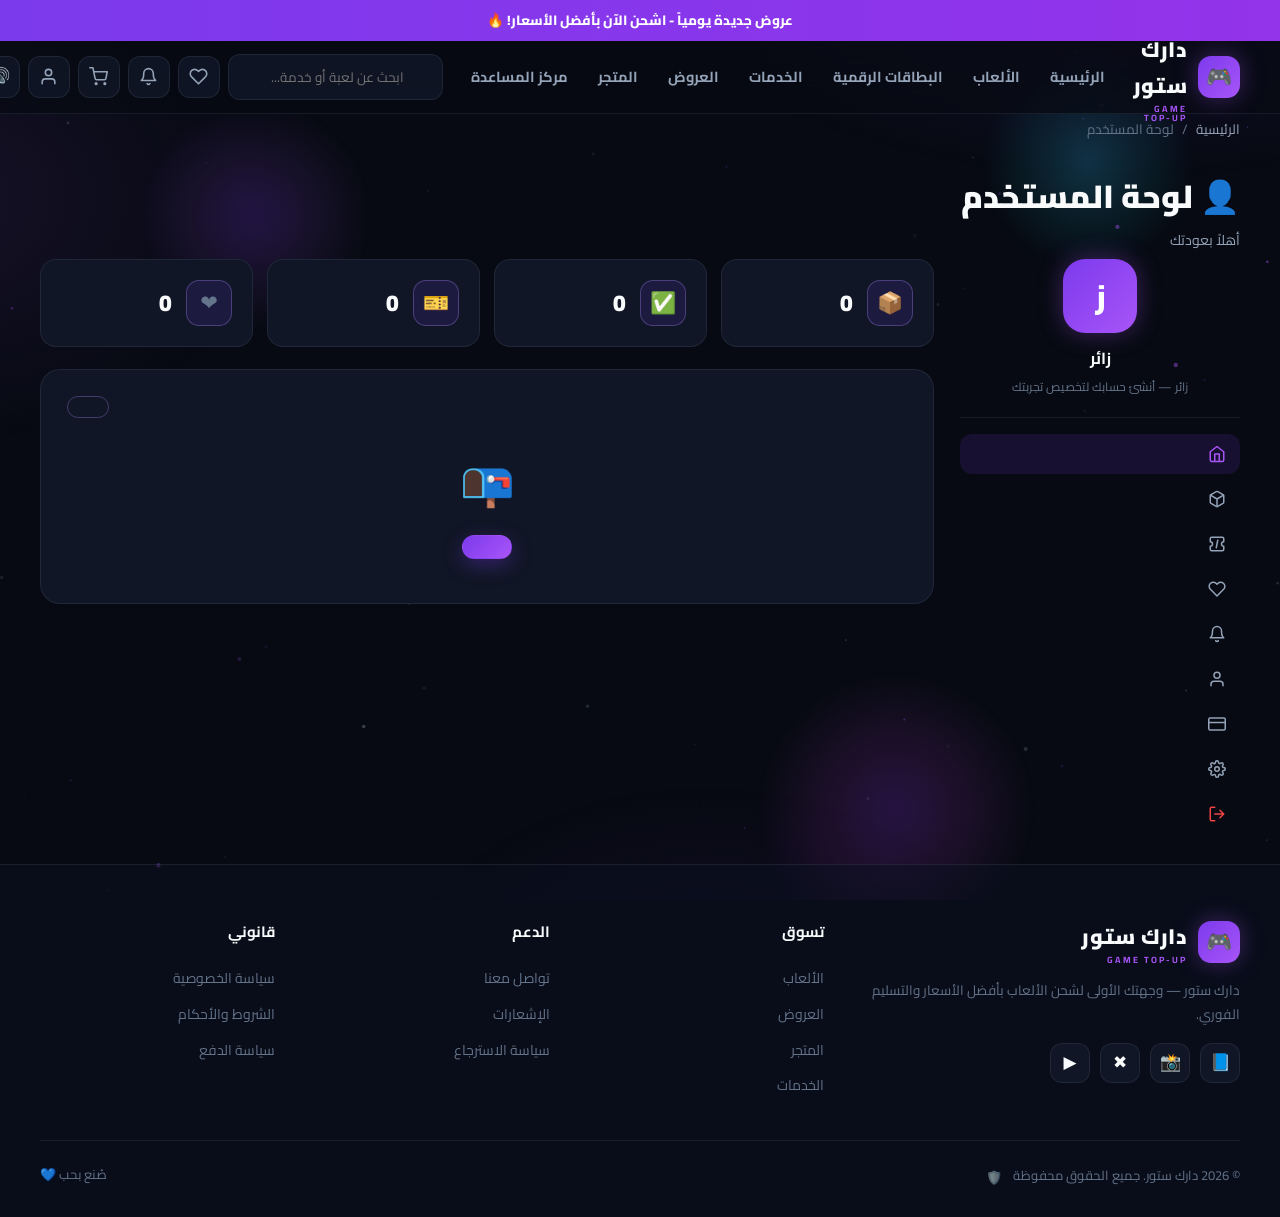
==== commit 98964a06: "Add files via upload" ====
--- a/account.html
+++ b/account.html
@@ -63,6 +63,9 @@
   <script src="config/i18n.js"></script>
   <script src="js/ui.js"></script>
   <script src="js/app.js"></script>
+  <script src="js/sounds.js"></script>
+  <script src="js/fx.js"></script>
+  <script src="js/art.js"></script>
   <script src="js/account.js"></script>
 </body>
 </html>
--- a/css/style.css
+++ b/css/style.css
@@ -26,8 +26,9 @@
   --font:'Cairo','Segoe UI',system-ui,sans-serif;
   --transition:.25s cubic-bezier(.4,0,.2,1);
 }
-*{margin:0;padding:0;box-sizing:border-box}
-html{scroll-behavior:smooth}
+*{margin:0;padding:0;box-sizing:border-box}
+html{scroll-behavior:smooth;overflow-x:clip}
+@supports not (overflow:clip){html{overflow-x:hidden}}
 body{
   font-family:var(--font);
   background:var(--bg);
@@ -987,3 +988,425 @@
   html{scroll-behavior:auto}
   .reveal{opacity:1;transform:none}
 }
+/* ============ FX Canvas (animated background) ============ */
+.fx-canvas{position:fixed;inset:0;width:100%;height:100%;z-index:0;pointer-events:none;display:block}
+.main-content,.footer-wrap,.site-footer{position:relative;z-index:1}
+
+/* ============ Sound button ============ */
+#soundBtn .snd-ic,#mSound{font-size:18px;line-height:1}
+#mSound{font-size:18px;width:42px;height:42px;border-radius:12px;background:rgba(21,29,48,.6);border:1px solid var(--border);color:var(--text-2);display:inline-flex;align-items:center;justify-content:center;transition:var(--transition)}
+#mSound:hover{color:var(--accent-2);border-color:var(--accent);transform:translateY(-1px)}
+
+/* ============ Generated art overrides ============ */
+.gc-banner img{opacity:1;object-position:center 30%}
+.pg-img img{object-fit:cover}
+.gm-img img{object-fit:cover;width:100%;height:100%}
+
+/* ============ Services mini grid (home) ============ */
+.sv-mini-grid{display:grid;grid-template-columns:repeat(auto-fill,minmax(250px,1fr));gap:14px}
+.sv-mini{
+  display:flex;align-items:center;gap:14px;padding:16px 18px;border-radius:16px;
+  background:linear-gradient(135deg,rgba(21,29,48,.7),rgba(16,22,37,.5));
+  border:1px solid var(--border);transition:var(--transition);position:relative;overflow:hidden;
+}
+.sv-mini::before{content:"";position:absolute;inset:0;background:radial-gradient(120px 70px at var(--mx,20%) 0%,rgba(124,58,237,.22),transparent 70%);opacity:0;transition:opacity var(--transition)}
+.sv-mini:hover{border-color:var(--border-2);transform:translateY(-4px);box-shadow:0 14px 34px rgba(124,58,237,.16)}
+.sv-mini:hover::before{opacity:1}
+.svm-ic{width:50px;height:50px;border-radius:14px;display:flex;align-items:center;justify-content:center;font-size:24px;flex-shrink:0;box-shadow:var(--glow)}
+.svm-info{flex:1;min-width:0}
+.svm-info b{display:block;font-size:15px}
+.svm-info span{color:var(--text-3);font-size:12.5px}
+.svm-info span b{display:inline;color:var(--accent-2);font-size:13px}
+.svm-arr{color:var(--text-3);transition:var(--transition)}
+.sv-mini:hover .svm-arr{color:var(--accent-2);transform:translateX(-4px)}
+[dir="ltr"] .sv-mini:hover .svm-arr{transform:translateX(4px)}
+
+/* ============ Services page ============ */
+.services-grid{display:grid;grid-template-columns:repeat(auto-fill,minmax(320px,1fr));gap:20px;padding-top:20px}
+.service-card{
+  position:relative;display:flex;flex-direction:column;border-radius:var(--radius);
+  background:linear-gradient(160deg,var(--surface-2),var(--surface));
+  border:1px solid var(--border);transition:var(--transition);cursor:pointer;overflow:hidden;
+}
+.service-card::before{content:"";position:absolute;top:0;inset-inline:0;height:3px;background:linear-gradient(90deg,var(--g1,var(--accent)),var(--g2,var(--accent-2)));opacity:.8;z-index:2}
+.service-card:hover{border-color:var(--border-2);transform:translateY(-6px);box-shadow:0 18px 46px rgba(124,58,237,.2)}
+.svc-art{position:relative;height:120px;overflow:hidden;border-bottom:1px solid var(--border)}
+.svc-art img{width:100%;height:100%;object-fit:cover}
+.svc-art::after{content:"";position:absolute;inset:0;background:linear-gradient(180deg,rgba(7,10,18,.05),rgba(7,10,18,.85))}
+.svc-body{padding:20px 20px 22px;display:flex;flex-direction:column;gap:0;flex:1}
+.svc-head{display:flex;align-items:center;gap:14px;margin-bottom:12px}
+.svc-ic{
+  width:56px;height:56px;border-radius:16px;display:flex;align-items:center;justify-content:center;font-size:28px;
+  background:linear-gradient(135deg,rgba(124,58,237,.22),rgba(168,85,247,.1));
+  border:1px solid var(--border-2);flex-shrink:0;box-shadow:var(--glow);
+}
+.svc-head h3{font-size:19px;font-weight:900}
+.svc-meta{display:flex;align-items:center;gap:8px;margin-top:2px}
+.svc-meta .stars{font-size:12px}
+.svc-meta span:not(.stars){color:var(--accent-2);font-weight:900;font-size:13px}
+.svc-desc{color:var(--text-2);font-size:13.5px;min-height:44px;margin-bottom:14px}
+.svc-price{display:flex;align-items:center;gap:8px;padding:12px 14px;border-radius:12px;background:rgba(124,58,237,.08);margin-bottom:14px;flex-wrap:wrap}
+.svc-price span{color:var(--text-3);font-size:12.5px}
+.svc-price b{font-size:24px;font-weight:900;color:var(--accent-2)}
+.svc-del{margin-inline-start:auto;background:rgba(34,197,94,.1);color:var(--ok)!important;font-weight:800;font-size:11.5px!important;padding:4px 10px;border-radius:999px;white-space:nowrap}
+.svc-feats{display:flex;flex-direction:column;gap:8px;margin-bottom:18px}
+.svc-feats span{display:flex;align-items:center;gap:8px;color:var(--text-2);font-size:13px}
+.svc-feats svg{width:15px;height:15px;color:var(--ok);flex-shrink:0}
+.svc-actions{display:flex;gap:10px;margin-top:auto}
+.svc-feats{max-height:0;overflow:hidden;opacity:0;transition:max-height .4s ease,opacity .3s ease,margin-bottom .3s ease;margin-bottom:0}
+.service-card.open .svc-feats{max-height:220px;opacity:1;margin-bottom:18px}
+.service-card .badge.hot{position:static;margin-inline-start:auto;flex-shrink:0}
+
+/* ============ Services trust strip ============ */
+.sv-trust{display:grid;grid-template-columns:repeat(auto-fit,minmax(200px,1fr));gap:14px;margin-top:26px}
+.sv-trust .trust-card{padding:18px}
+
+@media(max-width:600px){
+  .services-grid{grid-template-columns:1fr}
+  .sv-mini-grid{grid-template-columns:1fr}
+}
+
+/* ============ Real game images + clean card ============ */
+.gc-banner{
+  height:160px;overflow:hidden;cursor:pointer;position:relative;display:flex;align-items:center;justify-content:center;
+  background:linear-gradient(165deg,rgba(21,29,48,.9),rgba(7,10,18,.96));
+  background-image:linear-gradient(165deg,color-mix(in srgb,var(--g1,#7c3aed) 26%,transparent),color-mix(in srgb,var(--g2,#38bdf8) 16%,transparent));
+  border-bottom:1px solid var(--border);
+}
+.gc-banner::after{content:"";position:absolute;inset:0;background:radial-gradient(260px 150px at 50% -10%,rgba(255,255,255,.14),transparent 70%)}
+.gc-banner img{position:relative;z-index:1;width:100%;height:100%;object-fit:contain;padding:16px;opacity:1;transition:transform .6s ease,filter .6s ease;filter:drop-shadow(0 14px 28px rgba(0,0,0,.5))}
+.game-card:hover .gc-banner img{transform:scale(1.06);filter:drop-shadow(0 18px 34px rgba(124,58,237,.45))}
+.gc-banner .gc-overlay{display:none}
+.gc-head{display:flex;align-items:center;justify-content:space-between;gap:10px}
+.gc-name{position:static;inset:auto;font-size:17px;font-weight:900;text-shadow:none;margin:0}
+.gc-cat{
+  position:static;inset:auto;flex-shrink:0;background:rgba(124,58,237,.14);border:1px solid rgba(124,58,237,.35);
+  border-radius:100px;padding:4px 11px;font-size:11px;font-weight:800;color:var(--accent-2);
+}
+.flash-card .fc-top .gemoji{
+  width:52px;height:52px;flex:none;border-radius:14px;overflow:hidden;display:flex;align-items:center;justify-content:center;
+  background:linear-gradient(135deg,color-mix(in srgb,var(--g1,#7c3aed) 30%,transparent),color-mix(in srgb,var(--g2,#38bdf8) 18%,transparent)),var(--surface);
+  border:1px solid var(--border-2);padding:7px;
+}
+.flash-card .fc-top .gemoji img{width:100%;height:100%;object-fit:contain;filter:drop-shadow(0 6px 14px rgba(0,0,0,.4))}
+.prod-gallery .pg-img{
+  display:flex;align-items:center;justify-content:center;
+  background:linear-gradient(165deg,color-mix(in srgb,var(--g1,#7c3aed) 24%,transparent),color-mix(in srgb,var(--g2,#38bdf8) 14%,transparent)),var(--surface);
+}
+.prod-gallery .pg-img img{object-fit:contain;padding:30px;opacity:1}
+.prod-gallery .pg-img::after{background:linear-gradient(to top,rgba(7,10,18,.35),transparent 55%)}
+.pg-emoji{display:none}
+
+/* ============ Player ID lookup ============ */
+.player-lookup{
+  display:flex;align-items:center;gap:13px;padding:11px 15px;margin:-4px 0 16px;border-radius:15px;
+  background:linear-gradient(135deg,rgba(124,58,237,.14),rgba(21,29,48,.55));
+  border:1px solid rgba(124,58,237,.4);animation:plIn .38s cubic-bezier(.2,.9,.3,1.2);
+}
+.player-lookup[hidden]{display:none}
+@keyframes plIn{from{opacity:0;transform:translateY(-8px) scale(.97)}to{opacity:1;transform:none}}
+.pl-avatar{width:54px;height:54px;border-radius:50%;flex-shrink:0;border:2px solid var(--accent-2);box-shadow:0 0 16px rgba(168,85,247,.45)}
+.pl-info{flex:1;min-width:0;display:flex;flex-direction:column;gap:2px}
+.pl-name{font-size:15.5px;font-weight:900;overflow:hidden;text-overflow:ellipsis;white-space:nowrap}
+.pl-tag{font-size:11.5px;color:var(--text-3);font-weight:700}
+.pl-verified{display:inline-flex;align-items:center;gap:5px;font-size:11px;font-weight:800;color:#34d399}
+.pl-verified svg{width:14px;height:14px}
+.pl-id{font-size:11px;font-weight:800;color:var(--text-3);background:rgba(7,10,18,.5);border:1px solid var(--border);padding:4px 9px;border-radius:100px;flex-shrink:0}
+
+/* ============================================================
+   Mobile experience (الهاتف)
+   ============================================================ */
+@media(pointer:coarse){
+  *{-webkit-tap-highlight-color:transparent;touch-action:manipulation}
+}
+@media(max-width:900px){
+  .modal{max-width:min(470px,calc(100vw - 36px));padding:26px 20px}
+  .modal-lg{max-width:calc(100vw - 28px)}
+  .toasts{inset-inline-end:14px;left:14px;align-items:stretch}
+  .toast{min-width:0;max-width:none}
+}
+@media(max-width:640px){
+  .hero-slider{height:auto;min-height:520px}
+  .hero-slide{padding:34px 20px 84px}
+  .hero-stats{gap:10px}
+  .hstat b{font-size:20px}
+  .hero-actions{gap:10px}
+  .hero-actions .btn{min-height:46px}
+  .drawer{width:100vw;max-width:100vw;inset-inline-end:-100vw;border-radius:0}
+  .drawer.open{inset-inline-end:0}
+  .section-head{gap:14px;flex-direction:column;align-items:flex-start}
+  .section-head .link-all{align-self:stretch;justify-content:center}
+  .countdown{gap:8px}
+  .flash-head{flex-direction:column;align-items:flex-start;gap:12px}
+  .news-grid{grid-template-columns:1fr}
+  .page{padding:22px 0 48px}
+  .breadcrumb{font-size:12.5px;overflow-x:auto;white-space:nowrap;padding:4px 0}
+  .price-row{grid-template-columns:1fr}
+}
+@media(max-width:560px){
+  .logo{font-size:16px;gap:8px}
+  .logo-badge{width:36px;height:36px;font-size:16px;border-radius:11px}
+  .logo small{display:none}
+  .hdr-inner{height:62px;gap:6px}
+  .hdr-actions{gap:5px}
+  .icon-btn{width:38px;height:38px;border-radius:11px}
+  .icon-btn svg{width:18px;height:18px}
+  .lang-pill{display:none}
+  #soundBtn{display:none}
+  .count-badge{min-width:17px;height:17px;font-size:9.5px;top:-4px;inset-inline-end:-4px}
+  .site-header{border-bottom-width:1px}
+}
+@media(max-width:420px){
+  .icon-btn{width:36px;height:36px}
+  .logo-badge{width:32px;height:32px;font-size:15px}
+  .logo{font-size:15px;gap:7px}
+  .hdr-actions{gap:4px}
+  #navNotifsBtn,#navProfileBtn{display:none}
+  .hamburger{width:36px;height:36px}
+}
+@media(max-width:480px){
+  .container{padding:0 14px}
+  .game-card .gc-banner{height:150px}
+  .svm-ic{width:44px;height:44px;font-size:20px}
+  .cat-tab{padding:9px 13px;font-size:12.5px}
+  .steps{gap:12px}
+  .faq-q{padding:14px 16px}
+  .prod-actions{flex-wrap:wrap}
+  .prod-actions .btn{flex:1 1 100%}
+  .prod-actions .btn-ghost:last-of-type{flex:0 0 auto}
+  .wizard .step-c{flex:0 0 auto;min-width:88px}
+  .wizard .step-c .step-dot{width:38px;height:38px;font-size:16px}
+  .sum-row{font-size:13.5px}
+}
+
+/* =====================================================
+   صفحة اللعبة المستقلة (.gx-*)
+   ===================================================== */
+.gx-hero{
+  display:grid;grid-template-columns:1.05fr 1fr;gap:26px;align-items:stretch;
+  background:linear-gradient(160deg,var(--surface) 0%,var(--bg-soft) 100%);
+  border:1px solid var(--border);border-radius:22px;padding:26px;margin:18px 0 10px;
+  box-shadow:var(--glow-soft);position:relative;overflow:hidden;
+}
+.gx-hero::before{
+  content:"";position:absolute;inset:0;pointer-events:none;
+  background:radial-gradient(600px 260px at 12% 0%,rgba(124,58,237,.18),transparent 60%);
+}
+.gx-hero-media{
+  position:relative;border-radius:18px;overflow:hidden;min-height:340px;
+  border:1px solid var(--border-2);box-shadow:var(--glow);
+}
+.gx-hero-art{position:absolute;inset:0;background-size:cover;background-position:center;opacity:.9}
+.gx-hero-art::after{content:"";position:absolute;inset:0;background:linear-gradient(200deg,transparent 30%,rgba(7,10,18,.55))}
+.gx-hero-img{position:absolute;inset:0;width:100%;height:100%;object-fit:cover;mix-blend-mode:screen;opacity:.96}
+.gx-badge{
+  position:absolute;top:14px;inset-inline-start:14px;z-index:2;
+  background:linear-gradient(135deg,var(--accent-2),var(--accent));
+  color:#fff;font-weight:800;font-size:12.5px;padding:7px 14px;border-radius:999px;
+  box-shadow:0 6px 20px rgba(168,85,247,.4);
+}
+.gx-hero-info{display:flex;flex-direction:column;justify-content:center;gap:14px;position:relative;z-index:1}
+.gx-kick{
+  display:inline-flex;align-items:center;gap:8px;align-self:flex-start;
+  font-weight:800;font-size:13px;color:var(--accent-2);
+  background:rgba(168,85,247,.1);border:1px solid rgba(168,85,247,.25);
+  padding:6px 14px;border-radius:999px;
+}
+.gx-hero-info h1{font-size:clamp(26px,4vw,40px);font-weight:900;line-height:1.2}
+.gx-desc{color:var(--text-2);font-size:15px;max-width:52ch}
+.gx-meta{display:flex;flex-wrap:wrap;align-items:center;gap:10px}
+.gx-meta .stars{font-size:15px}
+.gx-servers{display:flex;flex-wrap:wrap;gap:8px}
+.srv-chip{
+  font-size:12px;font-weight:700;color:var(--text-2);
+  background:var(--surface-2);border:1px solid var(--border);
+  padding:6px 12px;border-radius:999px;white-space:nowrap;
+}
+.gx-actions{display:flex;flex-wrap:wrap;gap:10px;margin-top:6px}
+.gx-actions .btn{flex:0 0 auto}
+.gx-quick{border-style:dashed}
+
+.gx-stats{display:grid;grid-template-columns:repeat(4,1fr);gap:14px;margin:18px 0 6px}
+.gx-stat{
+  display:flex;align-items:center;gap:12px;
+  background:var(--surface);border:1px solid var(--border);border-radius:16px;padding:16px 18px;
+}
+.gx-stat-ic{
+  width:44px;height:44px;flex:0 0 44px;display:grid;place-items:center;font-size:20px;
+  background:linear-gradient(135deg,rgba(124,58,237,.18),rgba(168,85,247,.12));
+  border:1px solid var(--border-2);border-radius:13px;
+}
+.gx-stat b{display:block;font-size:15px;line-height:1.3}
+.gx-stat span{color:var(--text-3);font-size:12px}
+
+.gx-pkgs{display:grid;grid-template-columns:repeat(auto-fill,minmax(225px,1fr));gap:16px}
+.gx-pkg{
+  position:relative;display:flex;flex-direction:column;gap:10px;
+  background:linear-gradient(170deg,var(--surface-2),var(--surface));
+  border:1px solid var(--border);border-radius:18px;padding:20px 18px 16px;
+  transition:var(--transition);cursor:pointer;overflow:hidden;
+}
+.gx-pkg::before{
+  content:"";position:absolute;inset:0 0 auto 0;height:3px;
+  background:var(--grad);opacity:0;transition:var(--transition);
+}
+.gx-pkg:hover{transform:translateY(-4px);border-color:var(--border-2);box-shadow:var(--glow-soft)}
+.gx-pkg:hover::before,.gx-pkg.selected::before{opacity:1}
+.gx-pkg.selected{border-color:var(--border-2);box-shadow:0 0 0 1px var(--accent-2),var(--glow-soft)}
+.gx-pkg.hot{background:linear-gradient(170deg,rgba(239,68,68,.08),var(--surface))}
+.gx-best{
+  position:absolute;top:12px;inset-inline-start:12px;z-index:1;
+  background:linear-gradient(135deg,#F59E0B,#F97316);color:#0B1020;
+  font-size:11px;font-weight:900;padding:4px 10px;border-radius:999px;
+}
+.gx-off{
+  position:absolute;top:12px;inset-inline-end:12px;z-index:1;
+  background:var(--danger);color:#fff;font-size:11px;font-weight:900;
+  padding:4px 10px;border-radius:999px;
+}
+.gx-pkg-top{display:flex;flex-direction:column;gap:2px;margin-top:16px}
+.gx-amount{font-size:24px;font-weight:900;line-height:1.2}
+.gx-amount small{font-size:13px;font-weight:700;color:var(--text-2)}
+.gx-unit{color:var(--text-3);font-size:12px}
+.gx-pkg-price{display:flex;align-items:baseline;gap:10px;flex-wrap:wrap}
+.gx-pkg-price .now{font-size:20px;font-weight:900;color:var(--accent-2)}
+.gx-pkg-price .old{color:var(--text-3);text-decoration:line-through;font-size:13px}
+.gx-save{color:var(--ok);font-size:12px;font-weight:700}
+.gx-pkg-btn{width:100%;margin-top:auto}
+
+.gx-offers{display:grid;grid-template-columns:repeat(auto-fill,minmax(240px,1fr));gap:16px}
+.gx-offer{
+  position:relative;display:flex;align-items:stretch;overflow:hidden;
+  background:linear-gradient(170deg,var(--surface-2),var(--surface));
+  border:1px solid var(--border);border-radius:18px;padding:18px;gap:14px;
+  transition:var(--transition);
+}
+.gx-offer:hover{transform:translateY(-4px);border-color:var(--border-2);box-shadow:var(--glow-soft)}
+.gx-offer::after{
+  content:"";position:absolute;inset:auto -30% -40% auto;width:220px;height:220px;border-radius:50%;
+  background:radial-gradient(circle,var(--g1,var(--accent))55%,transparent 70%);opacity:.14;
+}
+.gx-offer-bolt{
+  width:48px;height:48px;flex:0 0 48px;display:grid;place-items:center;font-size:22px;align-self:center;
+  background:linear-gradient(135deg,#F59E0B,#F97316);border-radius:14px;color:#0B1020;
+  box-shadow:0 8px 22px rgba(245,158,11,.35);
+}
+.gx-offer-body{display:flex;flex-direction:column;gap:8px;position:relative;z-index:1}
+.gx-offer-label{font-weight:800;font-size:14px}
+.gx-offer-price{display:flex;align-items:center;gap:8px;flex-wrap:wrap}
+.gx-offer-price .now{font-size:18px;font-weight:900;color:var(--accent-2)}
+.gx-offer-price .old{color:var(--text-3);text-decoration:line-through;font-size:12px}
+.gx-offer-price .off{background:var(--danger);color:#fff;font-size:11px;font-weight:900;padding:2px 8px;border-radius:999px}
+.gx-offer-grab{margin-top:auto}
+
+.gx-buy-actions{display:flex;gap:12px;flex-wrap:wrap;margin-top:4px}
+.gx-buy-actions .btn{flex:1 1 200px}
+
+.prod-gx-link{
+  display:inline-flex;align-items:center;gap:8px;margin-top:14px;
+  color:var(--accent-2);font-weight:800;font-size:14px;text-decoration:none;
+  border:1px dashed var(--border-2);border-radius:12px;padding:9px 16px;
+  transition:var(--transition);
+}
+.prod-gx-link:hover{background:rgba(168,85,247,.1);box-shadow:var(--glow-soft)}
+
+/* =====================================================
+   صفحة الخدمات البرمجية الكبيرة (.sv-*)
+   ===================================================== */
+.sv-hero{
+  position:relative;overflow:hidden;border-radius:24px;margin:18px 0 6px;
+  border:1px solid var(--border-2);box-shadow:var(--glow-soft);
+}
+.sv-hero-bg{position:absolute;inset:0;background-size:cover;background-position:center}
+.sv-hero-bg::after{content:"";position:absolute;inset:0;background:linear-gradient(120deg,rgba(7,10,18,.92) 30%,rgba(7,10,18,.55))}
+.sv-hero-grid{
+  position:relative;z-index:1;display:grid;grid-template-columns:1.15fr .85fr;gap:28px;
+  align-items:center;padding:46px 42px 30px;
+}
+.sv-hero-content{display:flex;flex-direction:column;gap:16px}
+.sv-hero-kick{
+  align-self:flex-start;display:inline-flex;align-items:center;gap:8px;
+  font-weight:800;font-size:13px;color:var(--accent-2);
+  background:rgba(168,85,247,.12);border:1px solid rgba(168,85,247,.3);
+  padding:7px 16px;border-radius:999px;
+}
+.sv-hero-content h1{font-size:clamp(26px,4vw,42px);font-weight:900;line-height:1.25;max-width:22ch}
+.sv-hero-content p{color:var(--text-2);font-size:15px;max-width:52ch}
+.sv-hero-actions{display:flex;gap:12px;flex-wrap:wrap;margin-top:6px}
+.sv-hero-stats{
+  position:relative;z-index:1;display:grid;grid-template-columns:repeat(3,1fr);
+  gap:1px;background:var(--border);border-top:1px solid var(--border);
+}
+.sv-hstat{background:rgba(11,16,32,.72);padding:18px;text-align:center;display:flex;flex-direction:column;gap:2px}
+.sv-hstat b{font-size:30px;font-weight:900;background:var(--grad);-webkit-background-clip:text;background-clip:text;color:transparent;line-height:1.2}
+.sv-hstat b span{color:var(--accent-2);-webkit-text-fill-color:var(--accent-2)}
+.sv-hstat span{color:var(--text-3);font-size:12.5px}
+
+.sv-code{
+  border-radius:16px;overflow:hidden;border:1px solid var(--border);
+  background:rgba(5,8,16,.85);box-shadow:0 24px 60px rgba(2,4,12,.6);
+  font-family:Consolas,'Courier New',monospace;
+}
+.sv-code-head{display:flex;align-items:center;gap:7px;padding:11px 14px;background:rgba(21,29,48,.9);border-bottom:1px solid var(--border)}
+.sv-code-head .dot{width:11px;height:11px;border-radius:50%}
+.sv-code-head .r{background:#ff5f57}.sv-code-head .y{background:#febc2e}.sv-code-head .g{background:#28c840}
+.sv-code-head b{margin-inline-start:8px;color:var(--text-3);font-size:12px;font-weight:700}
+.sv-code-body{padding:14px 16px;font-size:12.5px;line-height:2}
+.sv-code-body p{display:flex;gap:12px;white-space:nowrap}
+.sv-code-body i{color:var(--text-3);font-style:normal;width:18px;text-align:end;flex-shrink:0;opacity:.6}
+.sv-code-body .kw{color:#c792ea}.sv-code-body .fn{color:#82aaff}.sv-code-body .str{color:#c3e88d}
+.sv-code-body .num{color:#f78c6c}.sv-code-body .cm{color:#546e7a}
+
+.sv-tech{display:flex;flex-wrap:wrap;gap:10px;justify-content:center}
+.sv-tech-chip{
+  font-family:Consolas,'Courier New',monospace;font-size:13px;font-weight:700;color:var(--text-2);
+  background:var(--surface-2);border:1px solid var(--border);border-radius:12px;padding:9px 16px;
+  transition:var(--transition);cursor:default;
+}
+.sv-tech-chip:hover{color:var(--accent-2);border-color:var(--border-2);transform:translateY(-3px);box-shadow:var(--glow-soft)}
+.faq-list{display:flex;flex-direction:column;gap:12px;max-width:820px;margin-inline:auto}
+.faq-list .faq-item{margin-bottom:0}
+
+@media(max-width:900px){
+  .sv-hero-grid{grid-template-columns:1fr;padding:34px 24px 24px;gap:22px}
+  .sv-code{max-width:520px}
+}
+@media(max-width:560px){
+  .sv-hero{grid-template-columns:1fr}
+  .sv-hero-grid{padding:26px 18px 18px}
+  .sv-hero-content h1{font-size:24px}
+  .sv-hero-actions .btn{flex:1 1 100%}
+  .sv-hero-stats{grid-template-columns:repeat(3,1fr)}
+  .sv-hstat{padding:12px 6px}
+  .sv-hstat b{font-size:22px}
+  .sv-code-body{font-size:11px;padding:10px 12px}
+  .sv-code-body i{width:14px}
+}
+@media(max-width:420px){
+  .sv-hero-stats{grid-template-columns:1fr;gap:0}
+  .sv-hstat{border-bottom:1px solid var(--border)}
+  .sv-hstat:last-child{border-bottom:none}
+  .sv-tech-chip{padding:8px 12px;font-size:12px}
+}
+
+@media(max-width:900px){
+  .gx-hero{grid-template-columns:1fr;padding:18px}
+  .gx-hero-media{min-height:220px}
+  .gx-stats{grid-template-columns:repeat(2,1fr)}
+}
+@media(max-width:480px){
+  .gx-hero{padding:12px;border-radius:16px}
+  .gx-hero-media{min-height:170px;border-radius:12px}
+  .gx-actions .btn{flex:1 1 100%}
+  .gx-stats{gap:10px}
+  .gx-stat{padding:12px;gap:10px}
+  .gx-stat-ic{width:38px;height:38px;flex:0 0 38px;font-size:17px;border-radius:11px}
+  .gx-pkgs{grid-template-columns:repeat(auto-fill,minmax(150px,1fr));gap:12px}
+  .gx-pkg{padding:14px 12px 12px}
+  .gx-amount{font-size:19px}
+  .gx-pkg-price .now{font-size:16px}
+  .gx-offers{grid-template-columns:1fr}
+  .gx-buy-actions .btn{flex:1 1 100%}
+}
+
+
